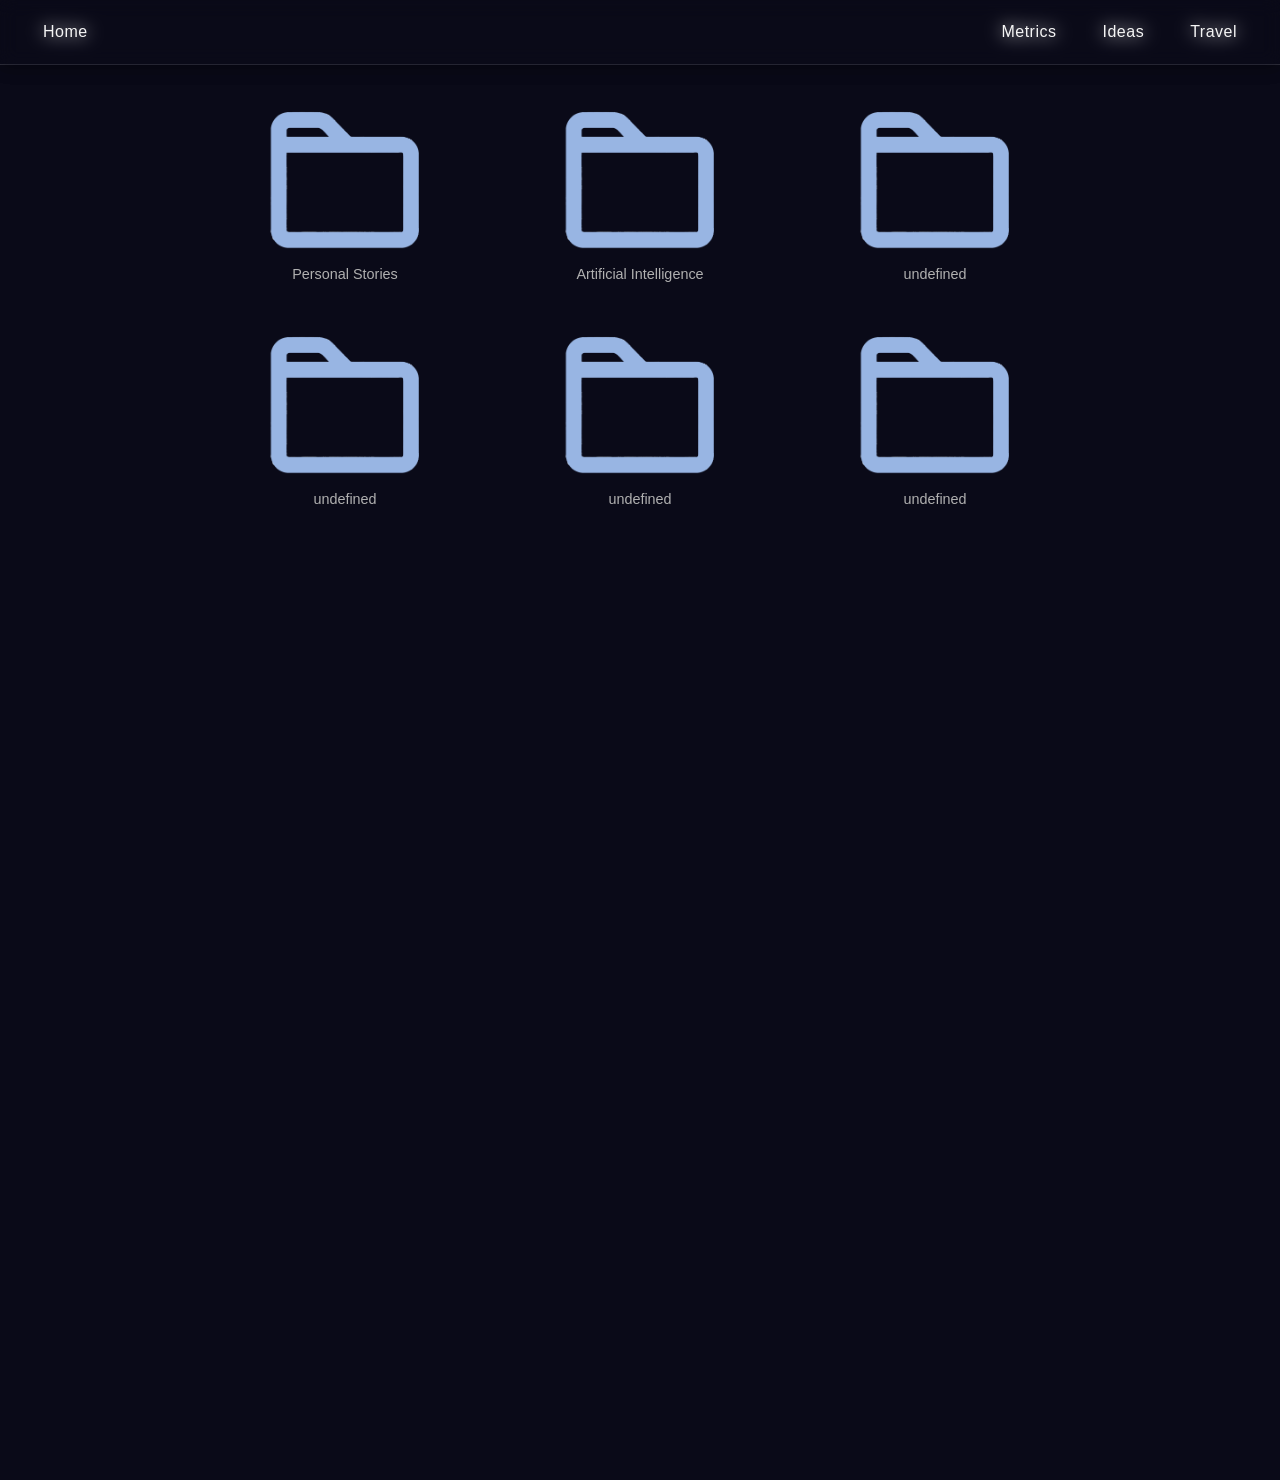
==== ideas.html @ 2c2f1045 "Add ideas.html, index.html, metrics.html, script.js, style.css, travel.html, images folder, and blog" ====
<!DOCTYPE html>
<html lang="en">
<head>
    <meta charset="UTF-8">
    <meta name="viewport" content="width=device-width, initial-scale=1.0">
    <title>noahcamaj.com</title>
    <link rel="stylesheet" href="style.css">
</head>
<body class="page-background"> 
    
    <header>
        <!-- ... header nav ... -->
        <nav>
            <div class="nav-left">
                <a href="index.html" class="nav-button">Home</a> 
            </div>
            <div class="nav-right">
                <a href="metrics.html" class="nav-button">Metrics</a> 
                <a href="ideas.html" class="nav-button">Ideas</a> 
                <a href="travel.html" class="nav-button">Travel</a> 
            </div>
        </nav>
    </header>

    <main class="ideas-main-content">
        <!-- ... category-grid ... -->
        <div class="category-grid">
            <div class="category-item" data-category="personal" data-category-name="Personal Stories">
                <img src="images/folder-icon.svg" alt="Folder Icon" class="folder-icon">
                <div class="title-container">
                    <span class="corner-line tl-h"></span><span class="corner-line tl-v"></span>
                    <span class="corner-line tr-h"></span><span class="corner-line tr-v"></span>
                    <p>Personal Stories</p>
                    <span class="corner-line bl-h"></span><span class="corner-line bl-v"></span>
                    <span class="corner-line br-h"></span><span class="corner-line br-v"></span>
                </div>
            </div>
            <div class="category-item" data-category="ai" data-category-name="Artificial Intelligence">
                <img src="images/folder-icon.svg" alt="Folder Icon" class="folder-icon">
                <div class="title-container">
                    <span class="corner-line tl-h"></span><span class="corner-line tl-v"></span>
                    <span class="corner-line tr-h"></span><span class="corner-line tr-v"></span>
                    <p>Artificial Intelligence</p>
                    <span class="corner-line bl-h"></span><span class="corner-line bl-v"></span>
                    <span class="corner-line br-h"></span><span class="corner-line br-v"></span>
                </div>
            </div>
            <div class="category-item category-undefined" data-category="cat3" data-category-name="undefined">
                <img src="images/folder-icon.svg" alt="Folder Icon" class="folder-icon">
                <div class="title-container">
                    <span class="corner-line tl-h"></span><span class="corner-line tl-v"></span>
                    <span class="corner-line tr-h"></span><span class="corner-line tr-v"></span>
                    <p>undefined</p>
                    <span class="corner-line bl-h"></span><span class="corner-line bl-v"></span>
                    <span class="corner-line br-h"></span><span class="corner-line br-v"></span>
                </div>
            </div>
            <div class="category-item category-undefined" data-category="cat4" data-category-name="undefined">
                <img src="images/folder-icon.svg" alt="Folder Icon" class="folder-icon">
                <div class="title-container">
                    <span class="corner-line tl-h"></span><span class="corner-line tl-v"></span>
                    <span class="corner-line tr-h"></span><span class="corner-line tr-v"></span>
                    <p>undefined</p>
                    <span class="corner-line bl-h"></span><span class="corner-line bl-v"></span>
                    <span class="corner-line br-h"></span><span class="corner-line br-v"></span>
                </div>
            </div>
            <div class="category-item category-undefined" data-category="cat5" data-category-name="undefined">
                <img src="images/folder-icon.svg" alt="Folder Icon" class="folder-icon">
                <div class="title-container">
                    <span class="corner-line tl-h"></span><span class="corner-line tl-v"></span>
                    <span class="corner-line tr-h"></span><span class="corner-line tr-v"></span>
                    <p>undefined</p>
                    <span class="corner-line bl-h"></span><span class="corner-line bl-v"></span>
                    <span class="corner-line br-h"></span><span class="corner-line br-v"></span>
                </div>
            </div>
            <div class="category-item category-undefined" data-category="cat6" data-category-name="undefined">
                <img src="images/folder-icon.svg" alt="Folder Icon" class="folder-icon">
                <div class="title-container">
                    <span class="corner-line tl-h"></span><span class="corner-line tl-v"></span>
                    <span class="corner-line tr-h"></span><span class="corner-line tr-v"></span>
                    <p>undefined</p>
                    <span class="corner-line bl-h"></span><span class="corner-line bl-v"></span>
                    <span class="corner-line br-h"></span><span class="corner-line br-v"></span>
                </div>
            </div>
        </div>
    </main>

    <!DOCTYPE html>
<html lang="en">
<!-- ... head and header ... -->
<head>
    <meta charset="UTF-8">
    <meta name="viewport" content="width=device-width, initial-scale=1.0">
    <title>noahcamaj.com</title>
    <link rel="stylesheet" href="style.css">
</head>
<body class="page-background"> 
    <header>
        <nav>
            <div class="nav-left"><a href="index.html" class="nav-button">Home</a></div>
            <div class="nav-right"><a href="metrics.html" class="nav-button">Metrics</a> <a href="ideas.html" class="nav-button">Ideas</a> <a href="travel.html" class="nav-button">Travel</a></div>
        </nav>
    </header>

    <main class="ideas-main-content">
        <!-- ... category-grid HTML unchanged ... -->
        <div class="category-grid">
            <div class="category-item" data-category="personal" data-category-name="Personal Stories"><img src="images/folder-icon.svg" alt="Folder Icon" class="folder-icon"><div class="title-container"><span class="corner-line tl-h"></span><span class="corner-line tl-v"></span><span class="corner-line tr-h"></span><span class="corner-line tr-v"></span><p>Personal Stories</p><span class="corner-line bl-h"></span><span class="corner-line bl-v"></span><span class="corner-line br-h"></span><span class="corner-line br-v"></span></div></div>
            <div class="category-item" data-category="ai" data-category-name="Artificial Intelligence"><img src="images/folder-icon.svg" alt="Folder Icon" class="folder-icon"><div class="title-container"><span class="corner-line tl-h"></span><span class="corner-line tl-v"></span><span class="corner-line tr-h"></span><span class="corner-line tr-v"></span><p>Artificial Intelligence</p><span class="corner-line bl-h"></span><span class="corner-line bl-v"></span><span class="corner-line br-h"></span><span class="corner-line br-v"></span></div></div>
            <div class="category-item category-undefined" data-category="cat3" data-category-name="undefined"><img src="images/folder-icon.svg" alt="Folder Icon" class="folder-icon"><div class="title-container"><span class="corner-line tl-h"></span><span class="corner-line tl-v"></span><span class="corner-line tr-h"></span><span class="corner-line tr-v"></span><p>undefined</p><span class="corner-line bl-h"></span><span class="corner-line bl-v"></span><span class="corner-line br-h"></span><span class="corner-line br-v"></span></div></div>
            <div class="category-item category-undefined" data-category="cat4" data-category-name="undefined"><img src="images/folder-icon.svg" alt="Folder Icon" class="folder-icon"><div class="title-container"><span class="corner-line tl-h"></span><span class="corner-line tl-v"></span><span class="corner-line tr-h"></span><span class="corner-line tr-v"></span><p>undefined</p><span class="corner-line bl-h"></span><span class="corner-line bl-v"></span><span class="corner-line br-h"></span><span class="corner-line br-v"></span></div></div>
            <div class="category-item category-undefined" data-category="cat5" data-category-name="undefined"><img src="images/folder-icon.svg" alt="Folder Icon" class="folder-icon"><div class="title-container"><span class="corner-line tl-h"></span><span class="corner-line tl-v"></span><span class="corner-line tr-h"></span><span class="corner-line tr-v"></span><p>undefined</p><span class="corner-line bl-h"></span><span class="corner-line bl-v"></span><span class="corner-line br-h"></span><span class="corner-line br-v"></span></div></div>
            <div class="category-item category-undefined" data-category="cat6" data-category-name="undefined"><img src="images/folder-icon.svg" alt="Folder Icon" class="folder-icon"><div class="title-container"><span class="corner-line tl-h"></span><span class="corner-line tl-v"></span><span class="corner-line tr-h"></span><span class="corner-line tr-v"></span><p>undefined</p><span class="corner-line bl-h"></span><span class="corner-line bl-v"></span><span class="corner-line br-h"></span><span class="corner-line br-v"></span></div></div>
        </div>
    </main>

    <div class="modal-overlay" id="categoryModal">
        <div class="modal-content">
            <div class="modal-header">
                <div class="modal-title-bar">
                    Ideas <span class="path-separator">→</span> <span class="category-name-in-title" id="modalCategoryName">Category</span>
                </div>
                <button class="modal-close-button" id="modalCloseButton">×</button>
            </div>
            <div class="modal-column-headers">
                <div class="col-icon"> <!-- Icon column header --> </div>
                <div class="col-name">Name</div>
                <span class="col-separator">|</span>
                <div class="col-date">Date</div>
                <span class="col-separator">|</span>
                <div class="col-revised">Revised</div>
            </div>
            <div class="modal-body">
                <ul class="modal-article-list" id="modalArticleList">
                    <!-- Article links will be populated by JavaScript -->
                </ul>
            </div>
        </div>
    </div>

    <script>
        document.addEventListener('DOMContentLoaded', () => {
            // ... (modal and category item selections as before) ...
            const categoryGrid = document.querySelector('.category-grid');
            const categoryItems = Array.from(categoryGrid.querySelectorAll('.category-item')); 
            const folderIcons = Array.from(document.querySelectorAll('.category-item .folder-icon'));
            
            const modalOverlay = document.getElementById('categoryModal');
            const modalContent = modalOverlay.querySelector('.modal-content');
            const modalCloseButton = document.getElementById('modalCloseButton');
            const modalBreadcrumbCategoryName = document.getElementById('modalCategoryName');
            const modalArticleList = document.getElementById('modalArticleList');

            const articlesByCategory = { /* ... Same article data ... */
                personal: [ { title: "Belgrade Bar Story", date: "July 18, 2024", url: "blog/belgrade-bar-story.html", revised: null }, { title: "Greece Hotel Story", date: "February 8, 2025", url: "blog/greece-hotel-story.html", revised: "May 05, 2025" } ],
                ai: [ { title: "The Future of LLMs", date: "May 15, 2025", url: "blog/future-of-llms.html", revised: null }, { title: "Understanding Vector Databases", date: "May 01, 2025", url: "blog/vector-databases.html", revised: null }, { title: "AI Ethics in Development", date: "Apr 20, 2025", url: "blog/ai-ethics.html", revised: "May 10, 2025" } ],
                cat3: [ { title: "Topic 3 Article 1", date: "Jan 01, 2025", url: "#", revised: null } ], cat4: [], 
                cat5: [ { title: "Topic 5 Article 1", date: "Feb 01, 2025", url: "#", revised: null } ], cat6: [ { title: "Topic 6 Article 1", date: "Mar 01, 2025", url: "#", revised: null } ]
            };

            // --- Image Loading Logic (unchanged) ---
            let imagesLoadedCount = 0;
            const totalImages = folderIcons.length;
            function imageLoadedOrError() { imagesLoadedCount++; if (imagesLoadedCount >= totalImages) { animateCategoryItems(); } }
            if (totalImages === 0) { animateCategoryItems(); } else { folderIcons.forEach(iconImg => { if (iconImg.complete && iconImg.naturalHeight !== 0 && iconImg.naturalWidth !== 0) { imageLoadedOrError(); } else { iconImg.addEventListener('load', imageLoadedOrError); iconImg.addEventListener('error', () => { console.warn("Error loading image:", iconImg.src); imageLoadedOrError(); }); } }); }
            function animateCategoryItems() { categoryItems.forEach((item, index) => { setTimeout(() => { item.classList.add('visible'); }, index * 180 + 100); }); }
            // --- End Image Loading Logic ---

            categoryItems.forEach(item => {
                item.addEventListener('click', () => { 
                    const category = item.dataset.category; 
                    const categoryName = item.querySelector('p').textContent || "Category"; 
                    const articles = articlesByCategory[category] || [];

                    modalBreadcrumbCategoryName.textContent = categoryName; 
                    modalArticleList.innerHTML = ''; 

                    if (articles.length === 0) { /* ... no articles message ... */
                        const li = document.createElement('li'); li.style.textAlign = 'center'; li.style.padding = '20px 0'; li.textContent = 'No articles in this category yet.'; modalArticleList.appendChild(li); setTimeout(() => li.classList.add('show-item'), 50);
                    } else {
                        articles.forEach((article, index) => {
                            const li = document.createElement('li'); 
                            const revisedDate = article.revised ? article.revised : 'X'; 
                            // REMOVED the extra <span class="list-col-separator">|</span>
                            li.innerHTML = `
                                <div class="article-icon-container">
                                    <img src="images/folder-icon.svg" alt="Article" class="article-icon">
                                </div>
                                <div class="article-info">
                                    <a href="${article.url}" class="article-title">${article.title}</a>
                                </div>
                                <p class="article-date">${article.date}</p>
                                <p class="article-revised">${revisedDate}</p> 
                            `; 
                            modalArticleList.appendChild(li); 
                            setTimeout(() => {
                                li.classList.add('show-item');
                            }, index * 250 + 150); 
                        });
                    }
                    // ... (rest of modal open animation logic - unchanged) ...
                    const iconRect = item.querySelector('.folder-icon').getBoundingClientRect(); const iconCenterX = iconRect.left + iconRect.width / 2; const iconCenterY = iconRect.top + iconRect.height / 2;
                    modalContent.style.transformOrigin = `${iconCenterX}px ${iconCenterY}px`; modalContent.style.transform = 'scale(0.05)'; modalContent.style.opacity = '0';
                    modalOverlay.style.opacity = '0'; modalOverlay.classList.add('visible');
                    requestAnimationFrame(() => { modalOverlay.style.opacity = '1'; requestAnimationFrame(() => { modalContent.style.transform = 'scale(1)'; modalContent.style.opacity = '1'; }); });
                });
            });

            function closeModal() { /* ... closeModal unchanged ... */
                const modalRect = modalContent.getBoundingClientRect(); modalContent.style.transformOrigin = `${modalRect.width / 2}px ${modalRect.height / 2}px`;
                modalContent.style.transform = 'scale(0.5)'; modalContent.style.opacity = '0'; modalOverlay.style.opacity = '0';
                setTimeout(() => { modalOverlay.classList.remove('visible'); modalContent.style.transform = 'scale(0.5)'; modalContent.style.opacity = '0'; }, 300); 
            }

            modalCloseButton.addEventListener('click', closeModal);
            modalOverlay.addEventListener('click', (event) => { if (event.target === modalOverlay) { closeModal(); } });
            document.addEventListener('keydown', (event) => { if (event.key === 'Escape' && modalOverlay.classList.contains('visible')) { closeModal(); } });
        });
    </script>

</body>
</html>
---- style.css ----
body, html {
    margin: 0;
    padding: 0;
    height: 100%;
    font-family: 'Segoe UI', Tahoma, Geneva, Verdana, sans-serif;
    background-color: #0a0a18; 
    color: #F5F5F5;
    /* overflow: hidden; /* REMOVE this global rule to allow scrolling on pages like blog posts */
}

body.no-scroll { /* Add this class to body on pages where you want to PREVENT scrolling (index, travel) */
    overflow: hidden;
    /* height: 100vh; /* Optional, use if needed for specific full-viewport no-scroll layouts */
}

/* Generic main rule - applies to <main> on all pages unless a more specific rule overrides it */
main {
    padding-top: 85px; /* Default padding to clear the fixed header. Adjust if your header's height changes. */
    box-sizing: border-box; 
}

.background-animation { 
    position: fixed;
    top: 0;
    left: 0;
    width: 100%;
    height: 100%;
    z-index: 1; 
    overflow: hidden; 
    pointer-events: none; 
    background-color: transparent; 
}

.background-animation canvas {
    display: block !important;
    position: absolute !important;
    top: 0 !important;
    left: 0 !important;
    width: 100% !important;
    height: 100% !important;
}

header {
    position: fixed;
    top: 0;
    left: 0;
    width: 100%;
    background-color: rgba(18, 18, 18, 0.00); 
    backdrop-filter: blur(8.5px);
    -webkit-backdrop-filter: blur(8.5px);
    padding: 15px 20px; 
    box-shadow: 0 4px 15px rgba(0, 0, 0, 0.2);
    z-index: 10; 
    box-sizing: border-box;
    border-bottom: 1px solid rgba(255, 255, 255, 0.08);
}

nav {
    display: flex;
    justify-content: space-between;
    align-items: center;
    width: 100%;
    max-width: 1600px;
    margin: 0 auto;
}

.nav-left { display: flex; margin-right: auto; }
.nav-right { display: flex; margin-left: auto; }
.nav-left .nav-button, .nav-right .nav-button {
    color: #F5F5F5; text-decoration: none; padding: 8px 15px; margin: 0 8px;
    border-radius: 5px; transition: all 0.3s ease; white-space: nowrap;
    letter-spacing: 0.5px; font-weight: 500; position: relative; overflow: hidden; z-index: 1;
}
.nav-left .nav-button::before, .nav-right .nav-button::before {
    content: ''; position: absolute; top: 0; left: 0; width: 100%; height: 100%;
    background-color: rgba(255, 255, 255, 0.1); transform: translateY(100%);
    transition: transform 0.3s ease; z-index: -1; border-radius: 5px;
}
.nav-left .nav-button:hover, .nav-right .nav-button:hover {
    color: #ffffff; transform: translateY(-2px); box-shadow: 0 4px 12px rgba(0,0,0,0.3);
}
.nav-left .nav-button:hover::before, .nav-right .nav-button:hover::before { transform: translateY(0); }

/* Main content for index page - specific padding if needed */
main:not(.travel-main):not(.ideas-main-content):not(.metrics-main-content):not(.blog-post-content) { 
    position: relative; 
    /* padding-top: 80px; /* Will inherit 85px from generic 'main' unless explicitly different */
    padding-bottom: 80px;
    min-height: calc(100vh - 160px); 
    z-index: 5; 
}

footer { 
    position: fixed; bottom: 0; left: 0; width: 100%; padding: 20px 0;
    background-color: rgba(18, 18, 18, 0.00);
    backdrop-filter: blur(8.5px); 
    -webkit-backdrop-filter: blur(8.5px);
    display: flex; justify-content: center; align-items: center;
    z-index: 10; 
    box-sizing: border-box;
    border-top: 1px solid rgba(255, 255, 255, 0.08);
    box-shadow: 0 -4px 15px rgba(0, 0, 0, 0.2);
}

.search-container input[type="text"] { 
    width: 400px; padding: 12px 20px; border: 1px solid rgba(255,255,255,0.1);
    border-radius: 25px; background-color: rgba(18,18,18,0.5); color: #F5F5F5;
    font-size: 16px; outline: none; transition: all 0.3s ease; max-width: 90vw;
    box-shadow: 0 2px 10px rgba(0,0,0,0.15); backdrop-filter: blur(5px);
    -webkit-backdrop-filter: blur(5px);
}
.search-container input[type="text"]::placeholder { color: rgba(255,255,255,0.6); }
.search-container input[type="text"]:focus {
    border-color: rgba(255,255,255,0.3); box-shadow: 0 0 15px rgba(255,255,255,0.1);
    background-color: rgba(26,26,26,0.7); transform: translateY(-2px);
}

@media (max-width: 768px) { 
    nav { padding: 0 5px; }
    .nav-right { justify-content: flex-end; }
    .nav-left .nav-button, .nav-right .nav-button { padding: 6px 10px; margin: 0 3px; }
    .search-container input[type="text"] { width: 80vw; }
}

/* === Travel Page Specific Styles === */
body.travel-page-background { /* Still useful for specificity if needed */ } 
main.travel-main {
    position: relative; height: 100vh; width: 100vw; padding: 0; /* Overrides generic main padding */ 
    box-sizing: border-box; display: flex; align-items: center; justify-content: center; z-index: 2; 
}
.map-outer-container { 
    width: calc(100% - 80px); height: calc(100vh - 60px - 80px); padding: 15px; 
    border: 2px solid rgba(150,150,180,0.5); border-radius: 25px; background-color: #0a0a18;
    box-shadow: 0 0 15px rgba(0,0,0,0.3); box-sizing: border-box; display: flex; 
    margin-top: 60px; position: relative; z-index: 3; 
}
.map-legend { 
    flex: 0 0 180px; padding-right: 15px; box-sizing: border-box; color: #F5F5F5;
    display: flex; flex-direction: column; justify-content: flex-start; padding-top: 10px; 
    position: relative; z-index: 4; 
}
.legend-item { display: flex; align-items: center; margin-bottom: 8px; }
.legend-color-box { width: 20px; height: 20px; margin-right: 10px; border: 1px solid #555; }
#map { flex-grow: 1; height: 100%; width: 100%; background-color: #121f3a; border-radius: 15px; overflow: hidden; position: relative; z-index: 3; }


/* === Ideas Page & Metrics Page Specific Styles for main container === */
main.ideas-main-content, 
main.metrics-main-content { 
    display: flex;
    flex-direction: column;
    align-items: center; 
    padding-top: 100px; /* Specific padding, overrides generic 'main' */
    padding-bottom: 60px; 
    min-height: calc(100vh - 160px); 
    box-sizing: border-box;
    width: 100%; 
}
main.metrics-main-content h1, 
main.metrics-main-content p { color: #F5F5F5; }


.category-grid { /* ... styles for .category-grid ... */
    display: grid; grid-template-columns: repeat(3, minmax(180px, 1fr)); gap: 35px; 
    max-width: 850px; width: 90%; margin: 0 auto; 
}
.category-item { /* ... styles for .category-item ... */
    display: flex; flex-direction: column; align-items: center; text-align: center;
    text-decoration: none; color: #F5F5F5; padding: 5px; background-color: transparent; 
    border-radius: 0; border: none; transition: transform 0.2s ease; cursor: pointer; 
    position: relative; opacity: 0; transform: translateY(20px); 
    transition: opacity 0.5s ease-out 0.1s, transform 0.5s ease-out 0.1s;
}
.category-item.visible { opacity: 1; transform: translateY(0); }
.folder-icon { width: 150px; height: 150px; margin-bottom: 8px; object-fit: contain; transition: transform 0.3s ease; }
.category-item .title-container { position: relative; padding: 3px 10px; display: inline-block; }
.category-item p { margin: 0; font-size: 0.9em; font-weight: 500; color: #b0b0b0; transition: color 0.3s ease, opacity 0.3s ease 0.05s; opacity: 1; position: relative; z-index: 1;}
.category-item.visible p { opacity: 1; }
.title-container .corner-line { position: absolute; background-color: #ADD8E6; opacity: 0; transition: opacity 0.2s ease, width 0.2s ease, height 0.2s ease; z-index: 0; }
.title-container .tl-h, .title-container .tr-h, .title-container .bl-h, .title-container .br-h { height: 2px; width: 0; }
.title-container .tl-v, .title-container .tr-v, .title-container .bl-v, .title-container .br-v { width: 2px; height: 0; }
.title-container .tl-h { top: 0; left: -2px; transform-origin: left; } 
.title-container .tl-v { top: 0; left: -2px; transform-origin: top; }  
.title-container .tr-h { top: 0; right: -2px; transform-origin: right; }
.title-container .tr-v { top: 0; right: -2px; transform-origin: top; } 
.title-container .bl-h { bottom: 0; left: -2px; transform-origin: left; }
.title-container .bl-v { bottom: 0; left: -2px; transform-origin: bottom; }
.title-container .br-h { bottom: 0; right: -2px; transform-origin: right; }
.title-container .br-v { bottom: 0; right: -2px; transform-origin: bottom; }
.category-item:hover .folder-icon { transform: scale(1.03); }
.category-item:hover p { color: #ADD8E6; }
.category-item:hover .corner-line { opacity: 1; }
.category-item:hover .tl-h, .category-item:hover .tr-h, .category-item:hover .bl-h, .category-item:hover .br-h { width: 15px; } 
.category-item:hover .tl-v, .category-item:hover .tr-v, .category-item:hover .bl-v, .category-item:hover .br-v { height: 10px; } 

/* === Modal Styles === */
.modal-overlay { /* ... */
    position: fixed; top: 0; left: 0; width: 100%; height: 100%;
    background-color: rgba(0, 0, 0, 0.0); backdrop-filter: blur(4px); -webkit-backdrop-filter: blur(4px);
    display: flex; align-items: center; justify-content: center; z-index: 1000; 
    opacity: 0; visibility: hidden; transition: opacity 0.3s ease, visibility 0s linear 0.3s;
}
.modal-overlay.visible { opacity: 1; visibility: visible; transition: opacity 0.3s ease, visibility 0s linear 0s; }
.modal-content { /* ... */
    background-color: #141622; padding: 0; border-radius: 0px; 
    box-shadow: 0 10px 40px rgba(0,0,0,0.5); 
    width: 90%; max-width: 950px; 
    height: 80vh; max-height: 700px; 
    display: flex; flex-direction: column;
    position: relative; transform: scale(0.5); opacity: 0;
    transition: transform 0.35s cubic-bezier(0.18,0.89,0.32,1.20), opacity 0.25s ease-out; 
    transform-origin: center center; 
}
.modal-overlay.visible .modal-content { transform: scale(1); opacity: 1; }
.modal-header { /* ... */
    display: flex; justify-content: space-between; align-items: center;
    padding: 12px 20px; background-color: #1c1e2c; border-bottom: 1px solid #2a2d3c; 
}
.modal-title-bar { /* ... */
    font-size: 0.9em; color: #b0b0cc; font-weight: 400; 
}
.modal-title-bar .path-separator { margin: 0 8px; color: #707090; }
.modal-title-bar .category-name-in-title { color: #E0E0FF; font-weight: 400; }
.modal-close-button { /* ... */
    background: none; border: none; font-size: 1.8em; 
    color: #AAAAAA; cursor: pointer; padding: 0 5px; line-height: 1;
    transition: color 0.2s ease;
}
.modal-close-button:hover { color: #FFFFFF; }

.modal-column-headers {
    display: grid;
    /* Icon | Name (flex) | Sep1 | Date | Sep2 | Revised */
    grid-template-columns: 40px 1fr auto 120px auto 120px; /* Increased date/revised column width */
    align-items: center;
    padding: 10px 20px;
    background-color: #181a28; 
    border-bottom: 1px solid #2a2d3c;
    font-size: 0.85em; 
    color: #9090b0;    
    font-weight: 500;  
}
.modal-column-headers > div { 
    text-align: left;
    padding-right: 10px; /* Add some padding to all header cells */
}
.modal-column-headers .col-icon { padding-right: 0; } /* No right padding for icon header */
.modal-column-headers .col-separator { 
    color: #404060; 
    text-align: center; 
    padding: 0 5px; /* Padding for separator itself */
}
.modal-column-headers .col-date,
.modal-column-headers .col-revised {
    padding-left: 10px; /* Space after the separator */
}


.modal-body { overflow-y: auto; padding: 0; }
.modal-article-list { list-style: none; padding: 0; margin: 0; }

.modal-article-list li {
    display: grid; 
    grid-template-columns: 40px 1fr auto 120px auto 120px; /* Match header columns */
    align-items: center; 
    padding: 12px 20px; 
    border-bottom: 1px solid rgba(255,255,255,0.05); 
    opacity: 0; 
    transform: translateY(20px); 
    transition: opacity 0.4s ease-out, transform 0.4s ease-out;
}
.modal-article-list li:last-child { border-bottom: none; }
.modal-article-list li.show-item { opacity: 1; transform: translateY(0); }

.modal-article-list .article-icon-container { 
    display: flex; 
    align-items: center;
}
.modal-article-list .article-icon {
    width: 20px; height: 20px; 
    object-fit: contain;
    filter: invert(70%) sepia(10%) saturate(100%) hue-rotate(180deg) brightness(100%) contrast(90%); 
}

.modal-article-list .article-info { 
    text-align: left; 
    min-width: 0; 
    padding-right: 10px; 
} 
.modal-article-list .list-col-separator { /* Class for separator spans in list items, if used */
    color: #404060;
    text-align: center;
    padding: 0 5px; /* Ensure it has padding if it contains content like '|' */
}
.modal-article-list .article-title { 
    font-size: 1.05em; color: #C8C8E0; 
    text-decoration: none; 
    display: inline; 
    margin-bottom: 2px; 
    transition: color .2s ease;
    white-space: normal; 
}
.modal-article-list .article-title:hover { color: #E8E8FF; }

.modal-article-list .article-date,
.modal-article-list .article-revised { 
    font-size: 0.8em; 
    color: #8888A0; 
    margin: 0; 
    text-align: left !important; 
    box-sizing: border-box;
    padding-left: 10px; /* Add padding to align with header text after separator */
}

/* === Blog Post Specific Styles === */
main.blog-post-content { padding-top: 100px; padding-bottom: 60px; padding-left: 20px; padding-right: 20px; max-width: 800px; margin: 0 auto; color: #E0E0E0; min-height: auto; }
.blog-post-content article {}
.blog-post-content .blog-title { font-size: 2.6em; color: #F5F5F5; margin-top: 0; margin-bottom: 8px; line-height: 1.2; text-align: center; font-weight: bold;  }
.blog-post-content .blog-meta { font-size: 0.85em; color: #AAAAAA; margin-top: 0; margin-bottom: 30px; text-align: center; padding-bottom: 15px; border-bottom: 1px solid rgba(255, 255, 255, 0.1); }
.blog-post-content .blog-meta time {}
.blog-post-content .post-body {}
.blog-post-content .post-body p { font-size: 1.1em; line-height: 1.7; margin-bottom: 1.5em; color: #C0C0C0; opacity: 1; }
.typing-cursor { display: inline-block; background-color: #F5F5F5; width: 2px; height: 1.1em; animation: blink 1s step-end infinite; vertical-align: baseline; margin-left: 1px; }
@keyframes blink { from, to { background-color: transparent; } 50% { background-color: #F5F5F5; } }
.blog-post-content .post-body figure { margin: 30px 0; text-align: center; }
.blog-post-content .post-body figure img { max-width: 100%; height: auto; border-radius: 8px; box-shadow: 0 4px 15px rgba(0,0,0,0.2); }
.blog-post-content .post-body figcaption { font-size: 0.9em; color: #9999AA; margin-top: 10px; font-style: italic; }
.blog-post-content blockquote { border-left: 3px solid #FFC04D; padding-left: 20px; margin: 20px 0; font-style: italic; color: #A0A0B0; }
---- style.css ----
body, html {
    margin: 0;
    padding: 0;
    height: 100%;
    font-family: 'Segoe UI', Tahoma, Geneva, Verdana, sans-serif;
    background-color: #0a0a18; 
    color: #F5F5F5;
    /* overflow: hidden; /* REMOVE this global rule to allow scrolling on pages like blog posts */
}

body.no-scroll { /* Add this class to body on pages where you want to PREVENT scrolling (index, travel) */
    overflow: hidden;
    /* height: 100vh; /* Optional, use if needed for specific full-viewport no-scroll layouts */
}

/* Generic main rule - applies to <main> on all pages unless a more specific rule overrides it */
main {
    padding-top: 85px; /* Default padding to clear the fixed header. Adjust if your header's height changes. */
    box-sizing: border-box; 
}

.background-animation { 
    position: fixed;
    top: 0;
    left: 0;
    width: 100%;
    height: 100%;
    z-index: 1; 
    overflow: hidden; 
    pointer-events: none; 
    background-color: transparent; 
}

.background-animation canvas {
    display: block !important;
    position: absolute !important;
    top: 0 !important;
    left: 0 !important;
    width: 100% !important;
    height: 100% !important;
}

header {
    position: fixed;
    top: 0;
    left: 0;
    width: 100%;
    background-color: rgba(18, 18, 18, 0.00); 
    backdrop-filter: blur(8.5px);
    -webkit-backdrop-filter: blur(8.5px);
    padding: 15px 20px; 
    box-shadow: 0 4px 15px rgba(0, 0, 0, 0.2);
    z-index: 10; 
    box-sizing: border-box;
    border-bottom: 1px solid rgba(255, 255, 255, 0.08);
}

nav {
    display: flex;
    justify-content: space-between;
    align-items: center;
    width: 100%;
    max-width: 1600px;
    margin: 0 auto;
}

.nav-left { display: flex; margin-right: auto; }
.nav-right { display: flex; margin-left: auto; }
.nav-left .nav-button, .nav-right .nav-button {
    color: #F5F5F5; text-decoration: none; padding: 8px 15px; margin: 0 8px;
    border-radius: 5px; transition: all 0.3s ease; white-space: nowrap;
    letter-spacing: 0.5px; font-weight: 500; position: relative; overflow: hidden; z-index: 1;
}
.nav-left .nav-button::before, .nav-right .nav-button::before {
    content: ''; position: absolute; top: 0; left: 0; width: 100%; height: 100%;
    background-color: rgba(255, 255, 255, 0.1); transform: translateY(100%);
    transition: transform 0.3s ease; z-index: -1; border-radius: 5px;
}
.nav-left .nav-button:hover, .nav-right .nav-button:hover {
    color: #ffffff; transform: translateY(-2px); box-shadow: 0 4px 12px rgba(0,0,0,0.3);
}
.nav-left .nav-button:hover::before, .nav-right .nav-button:hover::before { transform: translateY(0); }

/* Main content for index page - specific padding if needed */
main:not(.travel-main):not(.ideas-main-content):not(.metrics-main-content):not(.blog-post-content) { 
    position: relative; 
    /* padding-top: 80px; /* Will inherit 85px from generic 'main' unless explicitly different */
    padding-bottom: 80px;
    min-height: calc(100vh - 160px); 
    z-index: 5; 
}

footer { 
    position: fixed; bottom: 0; left: 0; width: 100%; padding: 20px 0;
    background-color: rgba(18, 18, 18, 0.00);
    backdrop-filter: blur(8.5px); 
    -webkit-backdrop-filter: blur(8.5px);
    display: flex; justify-content: center; align-items: center;
    z-index: 10; 
    box-sizing: border-box;
    border-top: 1px solid rgba(255, 255, 255, 0.08);
    box-shadow: 0 -4px 15px rgba(0, 0, 0, 0.2);
}

.search-container input[type="text"] { 
    width: 400px; padding: 12px 20px; border: 1px solid rgba(255,255,255,0.1);
    border-radius: 25px; background-color: rgba(18,18,18,0.5); color: #F5F5F5;
    font-size: 16px; outline: none; transition: all 0.3s ease; max-width: 90vw;
    box-shadow: 0 2px 10px rgba(0,0,0,0.15); backdrop-filter: blur(5px);
    -webkit-backdrop-filter: blur(5px);
}
.search-container input[type="text"]::placeholder { color: rgba(255,255,255,0.6); }
.search-container input[type="text"]:focus {
    border-color: rgba(255,255,255,0.3); box-shadow: 0 0 15px rgba(255,255,255,0.1);
    background-color: rgba(26,26,26,0.7); transform: translateY(-2px);
}

@media (max-width: 768px) { 
    nav { padding: 0 5px; }
    .nav-right { justify-content: flex-end; }
    .nav-left .nav-button, .nav-right .nav-button { padding: 6px 10px; margin: 0 3px; }
    .search-container input[type="text"] { width: 80vw; }
}

/* === Travel Page Specific Styles === */
body.travel-page-background { /* Still useful for specificity if needed */ } 
main.travel-main {
    position: relative; height: 100vh; width: 100vw; padding: 0; /* Overrides generic main padding */ 
    box-sizing: border-box; display: flex; align-items: center; justify-content: center; z-index: 2; 
}
.map-outer-container { 
    width: calc(100% - 80px); height: calc(100vh - 60px - 80px); padding: 15px; 
    border: 2px solid rgba(150,150,180,0.5); border-radius: 25px; background-color: #0a0a18;
    box-shadow: 0 0 15px rgba(0,0,0,0.3); box-sizing: border-box; display: flex; 
    margin-top: 60px; position: relative; z-index: 3; 
}
.map-legend { 
    flex: 0 0 180px; padding-right: 15px; box-sizing: border-box; color: #F5F5F5;
    display: flex; flex-direction: column; justify-content: flex-start; padding-top: 10px; 
    position: relative; z-index: 4; 
}
.legend-item { display: flex; align-items: center; margin-bottom: 8px; }
.legend-color-box { width: 20px; height: 20px; margin-right: 10px; border: 1px solid #555; }
#map { flex-grow: 1; height: 100%; width: 100%; background-color: #121f3a; border-radius: 15px; overflow: hidden; position: relative; z-index: 3; }


/* === Ideas Page & Metrics Page Specific Styles for main container === */
main.ideas-main-content, 
main.metrics-main-content { 
    display: flex;
    flex-direction: column;
    align-items: center; 
    padding-top: 100px; /* Specific padding, overrides generic 'main' */
    padding-bottom: 60px; 
    min-height: calc(100vh - 160px); 
    box-sizing: border-box;
    width: 100%; 
}
main.metrics-main-content h1, 
main.metrics-main-content p { color: #F5F5F5; }


.category-grid { /* ... styles for .category-grid ... */
    display: grid; grid-template-columns: repeat(3, minmax(180px, 1fr)); gap: 35px; 
    max-width: 850px; width: 90%; margin: 0 auto; 
}
.category-item { /* ... styles for .category-item ... */
    display: flex; flex-direction: column; align-items: center; text-align: center;
    text-decoration: none; color: #F5F5F5; padding: 5px; background-color: transparent; 
    border-radius: 0; border: none; transition: transform 0.2s ease; cursor: pointer; 
    position: relative; opacity: 0; transform: translateY(20px); 
    transition: opacity 0.5s ease-out 0.1s, transform 0.5s ease-out 0.1s;
}
.category-item.visible { opacity: 1; transform: translateY(0); }
.folder-icon { width: 150px; height: 150px; margin-bottom: 8px; object-fit: contain; transition: transform 0.3s ease; }
.category-item .title-container { position: relative; padding: 3px 10px; display: inline-block; }
.category-item p { margin: 0; font-size: 0.9em; font-weight: 500; color: #b0b0b0; transition: color 0.3s ease, opacity 0.3s ease 0.05s; opacity: 1; position: relative; z-index: 1;}
.category-item.visible p { opacity: 1; }
.title-container .corner-line { position: absolute; background-color: #ADD8E6; opacity: 0; transition: opacity 0.2s ease, width 0.2s ease, height 0.2s ease; z-index: 0; }
.title-container .tl-h, .title-container .tr-h, .title-container .bl-h, .title-container .br-h { height: 2px; width: 0; }
.title-container .tl-v, .title-container .tr-v, .title-container .bl-v, .title-container .br-v { width: 2px; height: 0; }
.title-container .tl-h { top: 0; left: -2px; transform-origin: left; } 
.title-container .tl-v { top: 0; left: -2px; transform-origin: top; }  
.title-container .tr-h { top: 0; right: -2px; transform-origin: right; }
.title-container .tr-v { top: 0; right: -2px; transform-origin: top; } 
.title-container .bl-h { bottom: 0; left: -2px; transform-origin: left; }
.title-container .bl-v { bottom: 0; left: -2px; transform-origin: bottom; }
.title-container .br-h { bottom: 0; right: -2px; transform-origin: right; }
.title-container .br-v { bottom: 0; right: -2px; transform-origin: bottom; }
.category-item:hover .folder-icon { transform: scale(1.03); }
.category-item:hover p { color: #ADD8E6; }
.category-item:hover .corner-line { opacity: 1; }
.category-item:hover .tl-h, .category-item:hover .tr-h, .category-item:hover .bl-h, .category-item:hover .br-h { width: 15px; } 
.category-item:hover .tl-v, .category-item:hover .tr-v, .category-item:hover .bl-v, .category-item:hover .br-v { height: 10px; } 

/* === Modal Styles === */
.modal-overlay { /* ... */
    position: fixed; top: 0; left: 0; width: 100%; height: 100%;
    background-color: rgba(0, 0, 0, 0.0); backdrop-filter: blur(4px); -webkit-backdrop-filter: blur(4px);
    display: flex; align-items: center; justify-content: center; z-index: 1000; 
    opacity: 0; visibility: hidden; transition: opacity 0.3s ease, visibility 0s linear 0.3s;
}
.modal-overlay.visible { opacity: 1; visibility: visible; transition: opacity 0.3s ease, visibility 0s linear 0s; }
.modal-content { /* ... */
    background-color: #141622; padding: 0; border-radius: 0px; 
    box-shadow: 0 10px 40px rgba(0,0,0,0.5); 
    width: 90%; max-width: 950px; 
    height: 80vh; max-height: 700px; 
    display: flex; flex-direction: column;
    position: relative; transform: scale(0.5); opacity: 0;
    transition: transform 0.35s cubic-bezier(0.18,0.89,0.32,1.20), opacity 0.25s ease-out; 
    transform-origin: center center; 
}
.modal-overlay.visible .modal-content { transform: scale(1); opacity: 1; }
.modal-header { /* ... */
    display: flex; justify-content: space-between; align-items: center;
    padding: 12px 20px; background-color: #1c1e2c; border-bottom: 1px solid #2a2d3c; 
}
.modal-title-bar { /* ... */
    font-size: 0.9em; color: #b0b0cc; font-weight: 400; 
}
.modal-title-bar .path-separator { margin: 0 8px; color: #707090; }
.modal-title-bar .category-name-in-title { color: #E0E0FF; font-weight: 400; }
.modal-close-button { /* ... */
    background: none; border: none; font-size: 1.8em; 
    color: #AAAAAA; cursor: pointer; padding: 0 5px; line-height: 1;
    transition: color 0.2s ease;
}
.modal-close-button:hover { color: #FFFFFF; }

.modal-column-headers {
    display: grid;
    /* Icon | Name (flex) | Sep1 | Date | Sep2 | Revised */
    grid-template-columns: 40px 1fr auto 120px auto 120px; /* Increased date/revised column width */
    align-items: center;
    padding: 10px 20px;
    background-color: #181a28; 
    border-bottom: 1px solid #2a2d3c;
    font-size: 0.85em; 
    color: #9090b0;    
    font-weight: 500;  
}
.modal-column-headers > div { 
    text-align: left;
    padding-right: 10px; /* Add some padding to all header cells */
}
.modal-column-headers .col-icon { padding-right: 0; } /* No right padding for icon header */
.modal-column-headers .col-separator { 
    color: #404060; 
    text-align: center; 
    padding: 0 5px; /* Padding for separator itself */
}
.modal-column-headers .col-date,
.modal-column-headers .col-revised {
    padding-left: 10px; /* Space after the separator */
}


.modal-body { overflow-y: auto; padding: 0; }
.modal-article-list { list-style: none; padding: 0; margin: 0; }

.modal-article-list li {
    display: grid; 
    grid-template-columns: 40px 1fr auto 120px auto 120px; /* Match header columns */
    align-items: center; 
    padding: 12px 20px; 
    border-bottom: 1px solid rgba(255,255,255,0.05); 
    opacity: 0; 
    transform: translateY(20px); 
    transition: opacity 0.4s ease-out, transform 0.4s ease-out;
}
.modal-article-list li:last-child { border-bottom: none; }
.modal-article-list li.show-item { opacity: 1; transform: translateY(0); }

.modal-article-list .article-icon-container { 
    display: flex; 
    align-items: center;
}
.modal-article-list .article-icon {
    width: 20px; height: 20px; 
    object-fit: contain;
    filter: invert(70%) sepia(10%) saturate(100%) hue-rotate(180deg) brightness(100%) contrast(90%); 
}

.modal-article-list .article-info { 
    text-align: left; 
    min-width: 0; 
    padding-right: 10px; 
} 
.modal-article-list .list-col-separator { /* Class for separator spans in list items, if used */
    color: #404060;
    text-align: center;
    padding: 0 5px; /* Ensure it has padding if it contains content like '|' */
}
.modal-article-list .article-title { 
    font-size: 1.05em; color: #C8C8E0; 
    text-decoration: none; 
    display: inline; 
    margin-bottom: 2px; 
    transition: color .2s ease;
    white-space: normal; 
}
.modal-article-list .article-title:hover { color: #E8E8FF; }

.modal-article-list .article-date,
.modal-article-list .article-revised { 
    font-size: 0.8em; 
    color: #8888A0; 
    margin: 0; 
    text-align: left !important; 
    box-sizing: border-box;
    padding-left: 10px; /* Add padding to align with header text after separator */
}

/* === Blog Post Specific Styles === */
main.blog-post-content { padding-top: 100px; padding-bottom: 60px; padding-left: 20px; padding-right: 20px; max-width: 800px; margin: 0 auto; color: #E0E0E0; min-height: auto; }
.blog-post-content article {}
.blog-post-content .blog-title { font-size: 2.6em; color: #F5F5F5; margin-top: 0; margin-bottom: 8px; line-height: 1.2; text-align: center; font-weight: bold;  }
.blog-post-content .blog-meta { font-size: 0.85em; color: #AAAAAA; margin-top: 0; margin-bottom: 30px; text-align: center; padding-bottom: 15px; border-bottom: 1px solid rgba(255, 255, 255, 0.1); }
.blog-post-content .blog-meta time {}
.blog-post-content .post-body {}
.blog-post-content .post-body p { font-size: 1.1em; line-height: 1.7; margin-bottom: 1.5em; color: #C0C0C0; opacity: 1; }
.typing-cursor { display: inline-block; background-color: #F5F5F5; width: 2px; height: 1.1em; animation: blink 1s step-end infinite; vertical-align: baseline; margin-left: 1px; }
@keyframes blink { from, to { background-color: transparent; } 50% { background-color: #F5F5F5; } }
.blog-post-content .post-body figure { margin: 30px 0; text-align: center; }
.blog-post-content .post-body figure img { max-width: 100%; height: auto; border-radius: 8px; box-shadow: 0 4px 15px rgba(0,0,0,0.2); }
.blog-post-content .post-body figcaption { font-size: 0.9em; color: #9999AA; margin-top: 10px; font-style: italic; }
.blog-post-content blockquote { border-left: 3px solid #FFC04D; padding-left: 20px; margin: 20px 0; font-style: italic; color: #A0A0B0; }
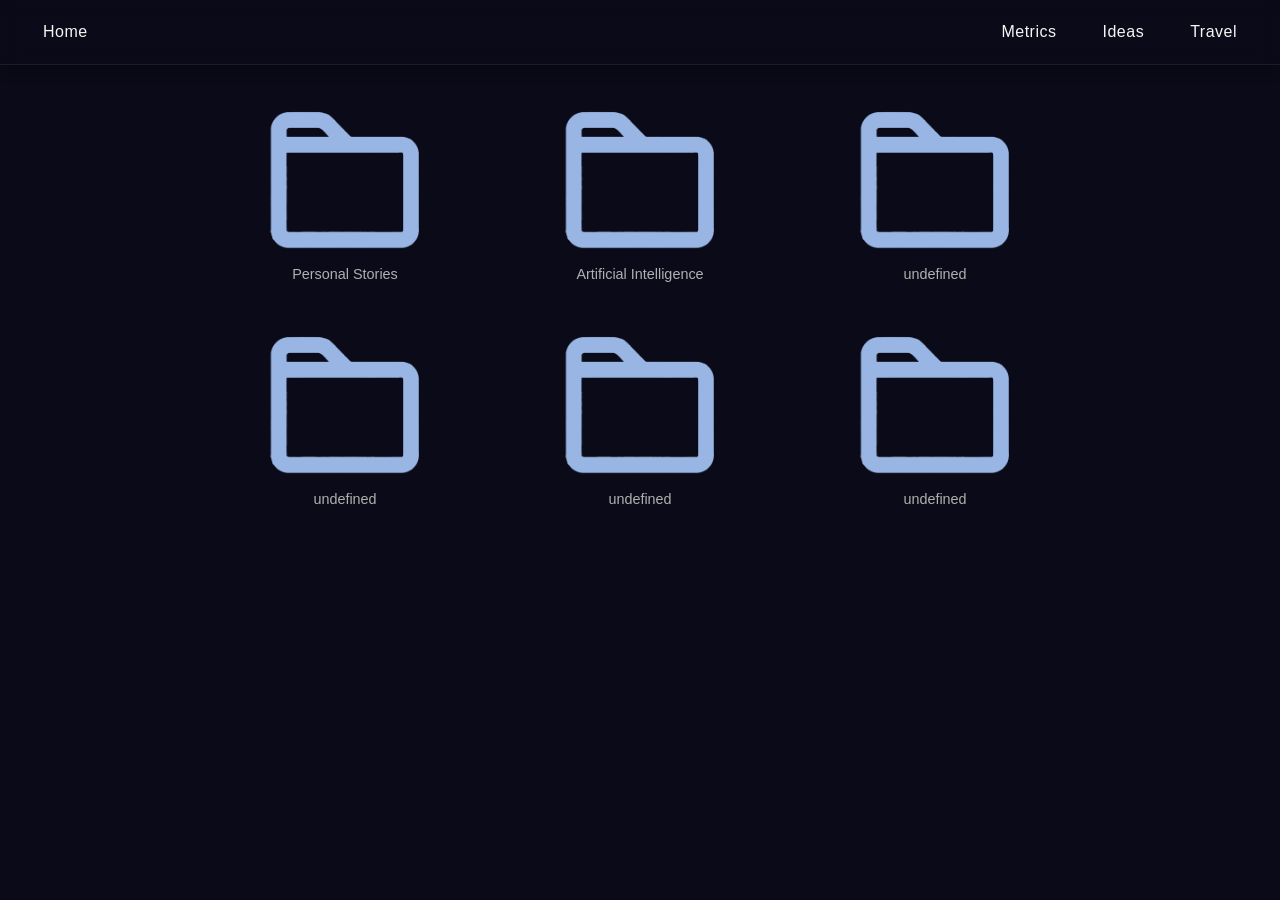
==== commit c27a6000: "Add ideas.html, index.html, metrics.html, script.js, style.css, travel.html, images folder, and blog" ====
--- a/ideas.html
+++ b/ideas.html
@@ -88,36 +88,8 @@
         </div>
     </main>
 
-    <!DOCTYPE html>
-<html lang="en">
-<!-- ... head and header ... -->
-<head>
-    <meta charset="UTF-8">
-    <meta name="viewport" content="width=device-width, initial-scale=1.0">
-    <title>noahcamaj.com</title>
-    <link rel="stylesheet" href="style.css">
-</head>
-<body class="page-background"> 
-    <header>
-        <nav>
-            <div class="nav-left"><a href="index.html" class="nav-button">Home</a></div>
-            <div class="nav-right"><a href="metrics.html" class="nav-button">Metrics</a> <a href="ideas.html" class="nav-button">Ideas</a> <a href="travel.html" class="nav-button">Travel</a></div>
-        </nav>
-    </header>
-
-    <main class="ideas-main-content">
-        <!-- ... category-grid HTML unchanged ... -->
-        <div class="category-grid">
-            <div class="category-item" data-category="personal" data-category-name="Personal Stories"><img src="images/folder-icon.svg" alt="Folder Icon" class="folder-icon"><div class="title-container"><span class="corner-line tl-h"></span><span class="corner-line tl-v"></span><span class="corner-line tr-h"></span><span class="corner-line tr-v"></span><p>Personal Stories</p><span class="corner-line bl-h"></span><span class="corner-line bl-v"></span><span class="corner-line br-h"></span><span class="corner-line br-v"></span></div></div>
-            <div class="category-item" data-category="ai" data-category-name="Artificial Intelligence"><img src="images/folder-icon.svg" alt="Folder Icon" class="folder-icon"><div class="title-container"><span class="corner-line tl-h"></span><span class="corner-line tl-v"></span><span class="corner-line tr-h"></span><span class="corner-line tr-v"></span><p>Artificial Intelligence</p><span class="corner-line bl-h"></span><span class="corner-line bl-v"></span><span class="corner-line br-h"></span><span class="corner-line br-v"></span></div></div>
-            <div class="category-item category-undefined" data-category="cat3" data-category-name="undefined"><img src="images/folder-icon.svg" alt="Folder Icon" class="folder-icon"><div class="title-container"><span class="corner-line tl-h"></span><span class="corner-line tl-v"></span><span class="corner-line tr-h"></span><span class="corner-line tr-v"></span><p>undefined</p><span class="corner-line bl-h"></span><span class="corner-line bl-v"></span><span class="corner-line br-h"></span><span class="corner-line br-v"></span></div></div>
-            <div class="category-item category-undefined" data-category="cat4" data-category-name="undefined"><img src="images/folder-icon.svg" alt="Folder Icon" class="folder-icon"><div class="title-container"><span class="corner-line tl-h"></span><span class="corner-line tl-v"></span><span class="corner-line tr-h"></span><span class="corner-line tr-v"></span><p>undefined</p><span class="corner-line bl-h"></span><span class="corner-line bl-v"></span><span class="corner-line br-h"></span><span class="corner-line br-v"></span></div></div>
-            <div class="category-item category-undefined" data-category="cat5" data-category-name="undefined"><img src="images/folder-icon.svg" alt="Folder Icon" class="folder-icon"><div class="title-container"><span class="corner-line tl-h"></span><span class="corner-line tl-v"></span><span class="corner-line tr-h"></span><span class="corner-line tr-v"></span><p>undefined</p><span class="corner-line bl-h"></span><span class="corner-line bl-v"></span><span class="corner-line br-h"></span><span class="corner-line br-v"></span></div></div>
-            <div class="category-item category-undefined" data-category="cat6" data-category-name="undefined"><img src="images/folder-icon.svg" alt="Folder Icon" class="folder-icon"><div class="title-container"><span class="corner-line tl-h"></span><span class="corner-line tl-v"></span><span class="corner-line tr-h"></span><span class="corner-line tr-v"></span><p>undefined</p><span class="corner-line bl-h"></span><span class="corner-line bl-v"></span><span class="corner-line br-h"></span><span class="corner-line br-v"></span></div></div>
-        </div>
-    </main>
-
     <div class="modal-overlay" id="categoryModal">
+        <!-- ... Modal HTML structure ... -->
         <div class="modal-content">
             <div class="modal-header">
                 <div class="modal-title-bar">
@@ -145,7 +117,7 @@
         document.addEventListener('DOMContentLoaded', () => {
             // ... (modal and category item selections as before) ...
             const categoryGrid = document.querySelector('.category-grid');
-            const categoryItems = Array.from(categoryGrid.querySelectorAll('.category-item')); 
+            const categoryItems = Array.from(document.querySelectorAll('.category-item')); 
             const folderIcons = Array.from(document.querySelectorAll('.category-item .folder-icon'));
             
             const modalOverlay = document.getElementById('categoryModal');
@@ -154,54 +126,60 @@
             const modalBreadcrumbCategoryName = document.getElementById('modalCategoryName');
             const modalArticleList = document.getElementById('modalArticleList');
 
-            const articlesByCategory = { /* ... Same article data ... */
-                personal: [ { title: "Belgrade Bar Story", date: "July 18, 2024", url: "blog/belgrade-bar-story.html", revised: null }, { title: "Greece Hotel Story", date: "February 8, 2025", url: "blog/greece-hotel-story.html", revised: "May 05, 2025" } ],
-                ai: [ { title: "The Future of LLMs", date: "May 15, 2025", url: "blog/future-of-llms.html", revised: null }, { title: "Understanding Vector Databases", date: "May 01, 2025", url: "blog/vector-databases.html", revised: null }, { title: "AI Ethics in Development", date: "Apr 20, 2025", url: "blog/ai-ethics.html", revised: "May 10, 2025" } ],
-                cat3: [ { title: "Topic 3 Article 1", date: "Jan 01, 2025", url: "#", revised: null } ], cat4: [], 
-                cat5: [ { title: "Topic 5 Article 1", date: "Feb 01, 2025", url: "#", revised: null } ], cat6: [ { title: "Topic 6 Article 1", date: "Mar 01, 2025", url: "#", revised: null } ]
+            const articlesByCategory = {
+                personal: [
+                    { title: "Belgrade Bar Story", date: "July 18, 2024", url: "blog/belgrade-bar-story.html", revised: null },
+                    { title: "Greece Hotel Story", date: "February 8, 2025", url: "blog/greece-hotel-story.html", revised: "May 05, 2025" }
+                ],
+                ai: [
+                    { title: "The Future of LLMs", date: "May 15, 2025", url: "blog/future-of-llms.html", revised: null },
+                    { title: "Understanding Vector Databases", date: "May 01, 2025", url: "blog/vector-databases.html", revised: null },
+                    { title: "AI Ethics in Development", date: "Apr 20, 2025", url: "blog/ai-ethics.html", revised: "May 10, 2025" }
+                ],
+                cat3: [ { title: "Topic 3 Article 1", date: "Jan 01, 2025", url: "#", revised: null } ],
+                cat4: [], 
+                cat5: [ { title: "Topic 5 Article 1", date: "Feb 01, 2025", url: "#", revised: null } ],
+                cat6: [ { title: "Topic 6 Article 1", date: "Mar 01, 2025", url: "#", revised: null } ]
             };
 
-            // --- Image Loading Logic (unchanged) ---
+            // --- Image Loading Logic for category items ---
             let imagesLoadedCount = 0;
             const totalImages = folderIcons.length;
-            function imageLoadedOrError() { imagesLoadedCount++; if (imagesLoadedCount >= totalImages) { animateCategoryItems(); } }
-            if (totalImages === 0) { animateCategoryItems(); } else { folderIcons.forEach(iconImg => { if (iconImg.complete && iconImg.naturalHeight !== 0 && iconImg.naturalWidth !== 0) { imageLoadedOrError(); } else { iconImg.addEventListener('load', imageLoadedOrError); iconImg.addEventListener('error', () => { console.warn("Error loading image:", iconImg.src); imageLoadedOrError(); }); } }); }
-            function animateCategoryItems() { categoryItems.forEach((item, index) => { setTimeout(() => { item.classList.add('visible'); }, index * 180 + 100); }); }
+
+            function imageLoadedOrError() {
+                imagesLoadedCount++;
+                if (imagesLoadedCount >= totalImages) {
+                    animateCategoryItems();
+                }
+            }
+            if (totalImages === 0) { animateCategoryItems(); } 
+            else {
+                folderIcons.forEach(iconImg => {
+                    if (iconImg.complete && iconImg.naturalHeight !== 0 && iconImg.naturalWidth !== 0) { imageLoadedOrError(); } 
+                    else {
+                        iconImg.addEventListener('load', imageLoadedOrError);
+                        iconImg.addEventListener('error', () => { console.warn("Error loading image:", iconImg.src); imageLoadedOrError(); });
+                    }
+                });
+            }
+            function animateCategoryItems() { /* ... unchanged ... */
+                categoryItems.forEach((item, index) => { setTimeout(() => { item.classList.add('visible'); }, index * 180 + 100); });
+            }
             // --- End Image Loading Logic ---
 
-            categoryItems.forEach(item => {
+            categoryItems.forEach(item => { /* ... item click listener unchanged ... */
                 item.addEventListener('click', () => { 
-                    const category = item.dataset.category; 
-                    const categoryName = item.querySelector('p').textContent || "Category"; 
+                    const category = item.dataset.category; const categoryName = item.querySelector('p').textContent || "Category"; 
                     const articles = articlesByCategory[category] || [];
-
-                    modalBreadcrumbCategoryName.textContent = categoryName; 
-                    modalArticleList.innerHTML = ''; 
-
-                    if (articles.length === 0) { /* ... no articles message ... */
-                        const li = document.createElement('li'); li.style.textAlign = 'center'; li.style.padding = '20px 0'; li.textContent = 'No articles in this category yet.'; modalArticleList.appendChild(li); setTimeout(() => li.classList.add('show-item'), 50);
+                    modalBreadcrumbCategoryName.textContent = categoryName; modalArticleList.innerHTML = ''; 
+                    if (articles.length === 0) { const li = document.createElement('li'); li.style.textAlign = 'center'; li.style.padding = '20px 0'; li.textContent = 'No articles in this category yet.'; modalArticleList.appendChild(li); setTimeout(() => li.classList.add('show-item'), 50);
                     } else {
                         articles.forEach((article, index) => {
-                            const li = document.createElement('li'); 
-                            const revisedDate = article.revised ? article.revised : 'X'; 
-                            // REMOVED the extra <span class="list-col-separator">|</span>
-                            li.innerHTML = `
-                                <div class="article-icon-container">
-                                    <img src="images/folder-icon.svg" alt="Article" class="article-icon">
-                                </div>
-                                <div class="article-info">
-                                    <a href="${article.url}" class="article-title">${article.title}</a>
-                                </div>
-                                <p class="article-date">${article.date}</p>
-                                <p class="article-revised">${revisedDate}</p> 
-                            `; 
-                            modalArticleList.appendChild(li); 
-                            setTimeout(() => {
-                                li.classList.add('show-item');
-                            }, index * 250 + 150); 
+                            const li = document.createElement('li'); const revisedDate = article.revised ? article.revised : 'X'; 
+                            li.innerHTML = `<img src="images/folder-icon.svg" alt="Article" class="article-icon"><div class="article-info"><a href="${article.url}" class="article-title">${article.title}</a></div><p class="article-date">${article.date}</p><p class="article-revised">${revisedDate}</p>`; 
+                            modalArticleList.appendChild(li); setTimeout(() => { li.classList.add('show-item'); }, index * 250 + 150); 
                         });
                     }
-                    // ... (rest of modal open animation logic - unchanged) ...
                     const iconRect = item.querySelector('.folder-icon').getBoundingClientRect(); const iconCenterX = iconRect.left + iconRect.width / 2; const iconCenterY = iconRect.top + iconRect.height / 2;
                     modalContent.style.transformOrigin = `${iconCenterX}px ${iconCenterY}px`; modalContent.style.transform = 'scale(0.05)'; modalContent.style.opacity = '0';
                     modalOverlay.style.opacity = '0'; modalOverlay.classList.add('visible');
--- a/style.css
+++ b/style.css
@@ -229,10 +229,7 @@
 .modal-close-button:hover { color: #FFFFFF; }
 
 .modal-column-headers {
-    display: grid;
-    /* Icon | Name (flex) | Sep1 | Date | Sep2 | Revised */
-    grid-template-columns: 40px 1fr auto 120px auto 120px; /* Increased date/revised column width */
-    align-items: center;
+    display: flex;
     padding: 10px 20px;
     background-color: #181a28; 
     border-bottom: 1px solid #2a2d3c;
@@ -240,28 +237,18 @@
     color: #9090b0;    
     font-weight: 500;  
 }
-.modal-column-headers > div { 
-    text-align: left;
-    padding-right: 10px; /* Add some padding to all header cells */
-}
-.modal-column-headers .col-icon { padding-right: 0; } /* No right padding for icon header */
-.modal-column-headers .col-separator { 
-    color: #404060; 
-    text-align: center; 
-    padding: 0 5px; /* Padding for separator itself */
-}
-.modal-column-headers .col-date,
-.modal-column-headers .col-revised {
-    padding-left: 10px; /* Space after the separator */
-}
+.modal-column-headers .col-icon { flex: 0 0 40px; text-align: left; } 
+.modal-column-headers .col-name { flex-grow: 1; padding-right: 10px; text-align: left; }
+.modal-column-headers .col-separator { color: #404060; padding: 0 5px; }
+.modal-column-headers .col-date { flex: 0 0 100px; text-align: left; padding-right: 10px;} 
+.modal-column-headers .col-revised { flex: 0 0 100px; text-align: left; } 
 
 
 .modal-body { overflow-y: auto; padding: 0; }
 .modal-article-list { list-style: none; padding: 0; margin: 0; }
 
 .modal-article-list li {
-    display: grid; 
-    grid-template-columns: 40px 1fr auto 120px auto 120px; /* Match header columns */
+    display: flex; 
     align-items: center; 
     padding: 12px 20px; 
     border-bottom: 1px solid rgba(255,255,255,0.05); 
@@ -272,33 +259,28 @@
 .modal-article-list li:last-child { border-bottom: none; }
 .modal-article-list li.show-item { opacity: 1; transform: translateY(0); }
 
-.modal-article-list .article-icon-container { 
-    display: flex; 
-    align-items: center;
-}
 .modal-article-list .article-icon {
-    width: 20px; height: 20px; 
+    width: 20px; height: 20px; margin-right: 12px; 
     object-fit: contain;
     filter: invert(70%) sepia(10%) saturate(100%) hue-rotate(180deg) brightness(100%) contrast(90%); 
 }
 
 .modal-article-list .article-info { 
+    flex-grow: 1; 
     text-align: left; 
-    min-width: 0; 
-    padding-right: 10px; 
+    min-width: 0; /* Allow shrinking */
+    margin-right: 10px; /* Add some space before the date columns */
 } 
-.modal-article-list .list-col-separator { /* Class for separator spans in list items, if used */
-    color: #404060;
-    text-align: center;
-    padding: 0 5px; /* Ensure it has padding if it contains content like '|' */
-}
 .modal-article-list .article-title { 
     font-size: 1.05em; color: #C8C8E0; 
     text-decoration: none; 
-    display: inline; 
+    /* display: block; /* CHANGED: Let it be inline or inline-block so it doesn't fill width */
+    display: inline; /* Make link only around the text itself */
     margin-bottom: 2px; 
-    transition: color .2s ease;
-    white-space: normal; 
+    transition: color 0.2s ease;
+    white-space: normal; /* Allow title to wrap if necessary */
+    /* overflow: hidden; removed */
+    /* text-overflow: ellipsis; removed */
 }
 .modal-article-list .article-title:hover { color: #E8E8FF; }
 
@@ -308,8 +290,10 @@
     color: #8888A0; 
     margin: 0; 
     text-align: left !important; 
+    flex-basis: 100px; 
+    flex-shrink: 0; 
+    padding-left: 0; 
     box-sizing: border-box;
-    padding-left: 10px; /* Add padding to align with header text after separator */
 }
 
 /* === Blog Post Specific Styles === */
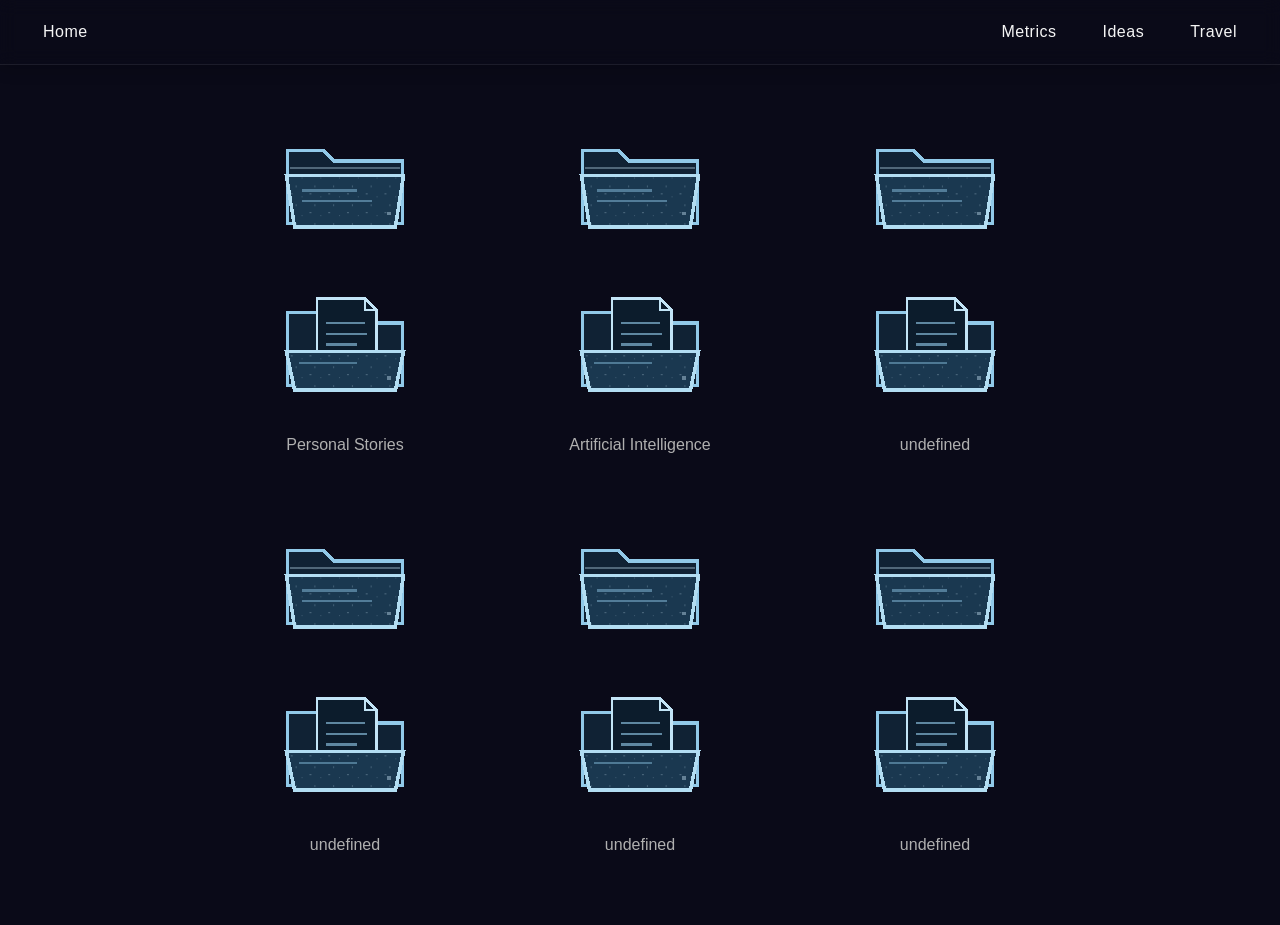
==== commit 5606f37f: "Show closed and open folder states on ideas cards" ====
--- a/ideas.html
+++ b/ideas.html
@@ -9,7 +9,7 @@
 <body class="page-background"> 
     
     <header>
-        <!-- ... header nav ... -->
+        <!-- ... header nav unchanged ... -->
         <nav>
             <div class="nav-left">
                 <a href="index.html" class="nav-button">Home</a> 
@@ -23,73 +23,18 @@
     </header>
 
     <main class="ideas-main-content">
-        <!-- ... category-grid ... -->
+        <!-- ... category-grid HTML unchanged ... -->
         <div class="category-grid">
-            <div class="category-item" data-category="personal" data-category-name="Personal Stories">
-                <img src="images/folder-icon.svg" alt="Folder Icon" class="folder-icon">
-                <div class="title-container">
-                    <span class="corner-line tl-h"></span><span class="corner-line tl-v"></span>
-                    <span class="corner-line tr-h"></span><span class="corner-line tr-v"></span>
-                    <p>Personal Stories</p>
-                    <span class="corner-line bl-h"></span><span class="corner-line bl-v"></span>
-                    <span class="corner-line br-h"></span><span class="corner-line br-v"></span>
-                </div>
-            </div>
-            <div class="category-item" data-category="ai" data-category-name="Artificial Intelligence">
-                <img src="images/folder-icon.svg" alt="Folder Icon" class="folder-icon">
-                <div class="title-container">
-                    <span class="corner-line tl-h"></span><span class="corner-line tl-v"></span>
-                    <span class="corner-line tr-h"></span><span class="corner-line tr-v"></span>
-                    <p>Artificial Intelligence</p>
-                    <span class="corner-line bl-h"></span><span class="corner-line bl-v"></span>
-                    <span class="corner-line br-h"></span><span class="corner-line br-v"></span>
-                </div>
-            </div>
-            <div class="category-item category-undefined" data-category="cat3" data-category-name="undefined">
-                <img src="images/folder-icon.svg" alt="Folder Icon" class="folder-icon">
-                <div class="title-container">
-                    <span class="corner-line tl-h"></span><span class="corner-line tl-v"></span>
-                    <span class="corner-line tr-h"></span><span class="corner-line tr-v"></span>
-                    <p>undefined</p>
-                    <span class="corner-line bl-h"></span><span class="corner-line bl-v"></span>
-                    <span class="corner-line br-h"></span><span class="corner-line br-v"></span>
-                </div>
-            </div>
-            <div class="category-item category-undefined" data-category="cat4" data-category-name="undefined">
-                <img src="images/folder-icon.svg" alt="Folder Icon" class="folder-icon">
-                <div class="title-container">
-                    <span class="corner-line tl-h"></span><span class="corner-line tl-v"></span>
-                    <span class="corner-line tr-h"></span><span class="corner-line tr-v"></span>
-                    <p>undefined</p>
-                    <span class="corner-line bl-h"></span><span class="corner-line bl-v"></span>
-                    <span class="corner-line br-h"></span><span class="corner-line br-v"></span>
-                </div>
-            </div>
-            <div class="category-item category-undefined" data-category="cat5" data-category-name="undefined">
-                <img src="images/folder-icon.svg" alt="Folder Icon" class="folder-icon">
-                <div class="title-container">
-                    <span class="corner-line tl-h"></span><span class="corner-line tl-v"></span>
-                    <span class="corner-line tr-h"></span><span class="corner-line tr-v"></span>
-                    <p>undefined</p>
-                    <span class="corner-line bl-h"></span><span class="corner-line bl-v"></span>
-                    <span class="corner-line br-h"></span><span class="corner-line br-v"></span>
-                </div>
-            </div>
-            <div class="category-item category-undefined" data-category="cat6" data-category-name="undefined">
-                <img src="images/folder-icon.svg" alt="Folder Icon" class="folder-icon">
-                <div class="title-container">
-                    <span class="corner-line tl-h"></span><span class="corner-line tl-v"></span>
-                    <span class="corner-line tr-h"></span><span class="corner-line tr-v"></span>
-                    <p>undefined</p>
-                    <span class="corner-line bl-h"></span><span class="corner-line bl-v"></span>
-                    <span class="corner-line br-h"></span><span class="corner-line br-v"></span>
-                </div>
-            </div>
+            <div class="category-item" data-category="personal" data-category-name="Personal Stories"><span class="folder-art" aria-hidden="true"><img src="images/folder-icon.svg" alt="" class="folder-icon folder-icon-closed"><img src="images/folder-icon-open.svg" alt="" class="folder-icon folder-icon-open"></span><div class="title-container"><span class="corner-line tl-h"></span><span class="corner-line tl-v"></span><span class="corner-line tr-h"></span><span class="corner-line tr-v"></span><p>Personal Stories</p><span class="corner-line bl-h"></span><span class="corner-line bl-v"></span><span class="corner-line br-h"></span><span class="corner-line br-v"></span></div></div>
+            <div class="category-item" data-category="ai" data-category-name="Artificial Intelligence"><span class="folder-art" aria-hidden="true"><img src="images/folder-icon.svg" alt="" class="folder-icon folder-icon-closed"><img src="images/folder-icon-open.svg" alt="" class="folder-icon folder-icon-open"></span><div class="title-container"><span class="corner-line tl-h"></span><span class="corner-line tl-v"></span><span class="corner-line tr-h"></span><span class="corner-line tr-v"></span><p>Artificial Intelligence</p><span class="corner-line bl-h"></span><span class="corner-line bl-v"></span><span class="corner-line br-h"></span><span class="corner-line br-v"></span></div></div>
+            <div class="category-item category-undefined" data-category="cat3" data-category-name="undefined"><span class="folder-art" aria-hidden="true"><img src="images/folder-icon.svg" alt="" class="folder-icon folder-icon-closed"><img src="images/folder-icon-open.svg" alt="" class="folder-icon folder-icon-open"></span><div class="title-container"><span class="corner-line tl-h"></span><span class="corner-line tl-v"></span><span class="corner-line tr-h"></span><span class="corner-line tr-v"></span><p>undefined</p><span class="corner-line bl-h"></span><span class="corner-line bl-v"></span><span class="corner-line br-h"></span><span class="corner-line br-v"></span></div></div>
+            <div class="category-item category-undefined" data-category="cat4" data-category-name="undefined"><span class="folder-art" aria-hidden="true"><img src="images/folder-icon.svg" alt="" class="folder-icon folder-icon-closed"><img src="images/folder-icon-open.svg" alt="" class="folder-icon folder-icon-open"></span><div class="title-container"><span class="corner-line tl-h"></span><span class="corner-line tl-v"></span><span class="corner-line tr-h"></span><span class="corner-line tr-v"></span><p>undefined</p><span class="corner-line bl-h"></span><span class="corner-line bl-v"></span><span class="corner-line br-h"></span><span class="corner-line br-v"></span></div></div>
+            <div class="category-item category-undefined" data-category="cat5" data-category-name="undefined"><span class="folder-art" aria-hidden="true"><img src="images/folder-icon.svg" alt="" class="folder-icon folder-icon-closed"><img src="images/folder-icon-open.svg" alt="" class="folder-icon folder-icon-open"></span><div class="title-container"><span class="corner-line tl-h"></span><span class="corner-line tl-v"></span><span class="corner-line tr-h"></span><span class="corner-line tr-v"></span><p>undefined</p><span class="corner-line bl-h"></span><span class="corner-line bl-v"></span><span class="corner-line br-h"></span><span class="corner-line br-v"></span></div></div>
+            <div class="category-item category-undefined" data-category="cat6" data-category-name="undefined"><span class="folder-art" aria-hidden="true"><img src="images/folder-icon.svg" alt="" class="folder-icon folder-icon-closed"><img src="images/folder-icon-open.svg" alt="" class="folder-icon folder-icon-open"></span><div class="title-container"><span class="corner-line tl-h"></span><span class="corner-line tl-v"></span><span class="corner-line tr-h"></span><span class="corner-line tr-v"></span><p>undefined</p><span class="corner-line bl-h"></span><span class="corner-line bl-v"></span><span class="corner-line br-h"></span><span class="corner-line br-v"></span></div></div>
         </div>
     </main>
 
     <div class="modal-overlay" id="categoryModal">
-        <!-- ... Modal HTML structure ... -->
         <div class="modal-content">
             <div class="modal-header">
                 <div class="modal-title-bar">
@@ -100,9 +45,8 @@
             <div class="modal-column-headers">
                 <div class="col-icon"> <!-- Icon column header --> </div>
                 <div class="col-name">Name</div>
-                <span class="col-separator">|</span>
+                <!-- Separators removed from HTML here -->
                 <div class="col-date">Date</div>
-                <span class="col-separator">|</span>
                 <div class="col-revised">Revised</div>
             </div>
             <div class="modal-body">
@@ -117,69 +61,61 @@
         document.addEventListener('DOMContentLoaded', () => {
             // ... (modal and category item selections as before) ...
             const categoryGrid = document.querySelector('.category-grid');
-            const categoryItems = Array.from(document.querySelectorAll('.category-item')); 
+            const categoryItems = Array.from(categoryGrid.querySelectorAll('.category-item')); 
             const folderIcons = Array.from(document.querySelectorAll('.category-item .folder-icon'));
-            
             const modalOverlay = document.getElementById('categoryModal');
             const modalContent = modalOverlay.querySelector('.modal-content');
             const modalCloseButton = document.getElementById('modalCloseButton');
             const modalBreadcrumbCategoryName = document.getElementById('modalCategoryName');
             const modalArticleList = document.getElementById('modalArticleList');
 
-            const articlesByCategory = {
-                personal: [
-                    { title: "Belgrade Bar Story", date: "July 18, 2024", url: "blog/belgrade-bar-story.html", revised: null },
-                    { title: "Greece Hotel Story", date: "February 8, 2025", url: "blog/greece-hotel-story.html", revised: "May 05, 2025" }
-                ],
-                ai: [
-                    { title: "The Future of LLMs", date: "May 15, 2025", url: "blog/future-of-llms.html", revised: null },
-                    { title: "Understanding Vector Databases", date: "May 01, 2025", url: "blog/vector-databases.html", revised: null },
-                    { title: "AI Ethics in Development", date: "Apr 20, 2025", url: "blog/ai-ethics.html", revised: "May 10, 2025" }
-                ],
-                cat3: [ { title: "Topic 3 Article 1", date: "Jan 01, 2025", url: "#", revised: null } ],
-                cat4: [], 
-                cat5: [ { title: "Topic 5 Article 1", date: "Feb 01, 2025", url: "#", revised: null } ],
-                cat6: [ { title: "Topic 6 Article 1", date: "Mar 01, 2025", url: "#", revised: null } ]
+            const articlesByCategory = { /* ... Same article data with updated dates ... */
+                personal: [ { title: "Belgrade Bar Story", date: "July 18, 2024", url: "blog/belgrade-bar-story.html", revised: null }, { title: "Greece Hotel Story", date: "February 8, 2025", url: "blog/greece-hotel-story.html", revised: "May 05, 2025" } ],
+                ai: [ { title: "The Future of LLMs", date: "May 15, 2025", url: "blog/future-of-llms.html", revised: null }, { title: "Understanding Vector Databases", date: "May 01, 2025", url: "blog/vector-databases.html", revised: null }, { title: "AI Ethics in Development", date: "Apr 20, 2025", url: "blog/ai-ethics.html", revised: "May 10, 2025" } ],
+                cat3: [ { title: "Topic 3 Article 1", date: "Jan 01, 2025", url: "#", revised: null } ], cat4: [], 
+                cat5: [ { title: "Topic 5 Article 1", date: "Feb 01, 2025", url: "#", revised: null } ], cat6: [ { title: "Topic 6 Article 1", date: "Mar 01, 2025", url: "#", revised: null } ]
             };
 
-            // --- Image Loading Logic for category items ---
+            // Reveal categories once both the closed and open folder images are ready.
             let imagesLoadedCount = 0;
             const totalImages = folderIcons.length;
+            function imageLoadedOrError() { imagesLoadedCount++; if (imagesLoadedCount >= totalImages) { animateCategoryItems(); } }
+            if (totalImages === 0) { animateCategoryItems(); } else { folderIcons.forEach(iconImg => { if (iconImg.complete) { imageLoadedOrError(); } else { iconImg.addEventListener('load', imageLoadedOrError, { once: true }); iconImg.addEventListener('error', () => { console.warn("Error loading image:", iconImg.src); imageLoadedOrError(); }, { once: true }); } }); }
+            function animateCategoryItems() { categoryItems.forEach((item, index) => { setTimeout(() => { item.classList.add('visible'); }, index * 180 + 100); }); }
 
-            function imageLoadedOrError() {
-                imagesLoadedCount++;
-                if (imagesLoadedCount >= totalImages) {
-                    animateCategoryItems();
-                }
-            }
-            if (totalImages === 0) { animateCategoryItems(); } 
-            else {
-                folderIcons.forEach(iconImg => {
-                    if (iconImg.complete && iconImg.naturalHeight !== 0 && iconImg.naturalWidth !== 0) { imageLoadedOrError(); } 
-                    else {
-                        iconImg.addEventListener('load', imageLoadedOrError);
-                        iconImg.addEventListener('error', () => { console.warn("Error loading image:", iconImg.src); imageLoadedOrError(); });
-                    }
-                });
-            }
-            function animateCategoryItems() { /* ... unchanged ... */
-                categoryItems.forEach((item, index) => { setTimeout(() => { item.classList.add('visible'); }, index * 180 + 100); });
-            }
-            // --- End Image Loading Logic ---
+            categoryItems.forEach(item => {
+                item.addEventListener('click', () => { 
+                    const category = item.dataset.category; 
+                    const categoryName = item.querySelector('p').textContent || "Category"; 
+                    const articles = articlesByCategory[category] || [];
 
-            categoryItems.forEach(item => { /* ... item click listener unchanged ... */
-                item.addEventListener('click', () => { 
-                    const category = item.dataset.category; const categoryName = item.querySelector('p').textContent || "Category"; 
-                    const articles = articlesByCategory[category] || [];
-                    modalBreadcrumbCategoryName.textContent = categoryName; modalArticleList.innerHTML = ''; 
-                    if (articles.length === 0) { const li = document.createElement('li'); li.style.textAlign = 'center'; li.style.padding = '20px 0'; li.textContent = 'No articles in this category yet.'; modalArticleList.appendChild(li); setTimeout(() => li.classList.add('show-item'), 50);
+                    modalBreadcrumbCategoryName.textContent = categoryName; 
+                    modalArticleList.innerHTML = ''; 
+
+                    if (articles.length === 0) { /* ... no articles message ... */
+                        const li = document.createElement('li'); li.style.textAlign = 'center'; li.style.padding = '20px 0'; li.textContent = 'No articles in this category yet.'; modalArticleList.appendChild(li); setTimeout(() => li.classList.add('show-item'), 50);
                     } else {
                         articles.forEach((article, index) => {
-                            const li = document.createElement('li'); const revisedDate = article.revised ? article.revised : 'X'; 
-                            li.innerHTML = `<img src="images/folder-icon.svg" alt="Article" class="article-icon"><div class="article-info"><a href="${article.url}" class="article-title">${article.title}</a></div><p class="article-date">${article.date}</p><p class="article-revised">${revisedDate}</p>`; 
-                            modalArticleList.appendChild(li); setTimeout(() => { li.classList.add('show-item'); }, index * 250 + 150); 
+                            const li = document.createElement('li'); 
+                            const revisedDate = article.revised ? article.revised : 'X'; 
+                            // REMOVED explicit span separators from here
+                            li.innerHTML = `
+                                <div class="article-icon-container">
+                                    <img src="images/folder-icon.svg" alt="Article" class="article-icon">
+                                </div>
+                                <div class="article-info">
+                                    <a href="${article.url}" class="article-title">${article.title}</a>
+                                </div>
+                                <p class="article-date">${article.date}</p>
+                                <p class="article-revised">${revisedDate}</p> 
+                            `; 
+                            modalArticleList.appendChild(li); 
+                            setTimeout(() => {
+                                li.classList.add('show-item');
+                            }, index * 250 + 150); 
                         });
                     }
+                    // ... (rest of modal open animation logic - unchanged) ...
                     const iconRect = item.querySelector('.folder-icon').getBoundingClientRect(); const iconCenterX = iconRect.left + iconRect.width / 2; const iconCenterY = iconRect.top + iconRect.height / 2;
                     modalContent.style.transformOrigin = `${iconCenterX}px ${iconCenterY}px`; modalContent.style.transform = 'scale(0.05)'; modalContent.style.opacity = '0';
                     modalOverlay.style.opacity = '0'; modalOverlay.classList.add('visible');
@@ -200,4 +136,4 @@
     </script>
 
 </body>
-</html>+</html>
--- a/style.css
+++ b/style.css
@@ -36,8 +36,6 @@
     position: absolute !important;
     top: 0 !important;
     left: 0 !important;
-    width: 100% !important;
-    height: 100% !important;
 }
 
 header {
@@ -102,7 +100,65 @@
     box-shadow: 0 -4px 15px rgba(0, 0, 0, 0.2);
 }
 
+@property --glow-angle {
+    syntax: '<angle>';
+    initial-value: 0deg;
+    inherits: false;
+}
+
+.search-glow-wrapper {
+    position: relative;
+    display: inline-flex;
+}
+
+.search-glow-wrapper::before,
+.search-glow-wrapper::after {
+    content: '';
+    position: absolute;
+    border-radius: 27px;
+    background: conic-gradient(
+        from var(--glow-angle),
+        #4a5a8c, #b4c8ff, #e6f0ff, #dcdcff, #b4c8ff, #4a5a8c
+    );
+    animation: glow-rotate 3s linear infinite;
+    pointer-events: none;
+    transition: opacity 0.8s ease-out;
+}
+
+.search-glow-wrapper::before {
+    inset: -8px;
+    border-radius: 33px;
+    filter: blur(14px);
+    opacity: 0.55;
+}
+
+.search-glow-wrapper::after {
+    inset: -2px;
+    filter: blur(3px);
+    opacity: 0.45;
+}
+
+.search-glow-wrapper.glow-faded::before,
+.search-glow-wrapper.glow-faded::after {
+    opacity: 0;
+}
+
+@keyframes glow-rotate {
+    to { --glow-angle: 360deg; }
+}
+
+.search-glow-mask {
+    position: absolute;
+    inset: 0;
+    border-radius: 25px;
+    background-color: #0a0a18;
+    z-index: 1;
+    pointer-events: none;
+}
+
 .search-container input[type="text"] { 
+    position: relative;
+    z-index: 2;
     width: 400px; padding: 12px 20px; border: 1px solid rgba(255,255,255,0.1);
     border-radius: 25px; background-color: rgba(18,18,18,0.5); color: #F5F5F5;
     font-size: 16px; outline: none; transition: all 0.3s ease; max-width: 90vw;
@@ -141,7 +197,26 @@
 }
 .legend-item { display: flex; align-items: center; margin-bottom: 8px; }
 .legend-color-box { width: 20px; height: 20px; margin-right: 10px; border: 1px solid #555; }
-#map { flex-grow: 1; height: 100%; width: 100%; background-color: #121f3a; border-radius: 15px; overflow: hidden; position: relative; z-index: 3; }
+#map { flex-grow: 1; height: 100%; width: 100%; background-color: #0a0a18; border-radius: 15px; overflow: hidden; position: relative; z-index: 3; }
+#map canvas { border-radius: 15px; }
+
+#globe-loader {
+    position: absolute; inset: 0; z-index: 10;
+    display: flex; align-items: center; justify-content: center;
+    background-color: #0a0a18; border-radius: 15px;
+    opacity: 0; transition: opacity 0.6s ease;
+}
+#globe-loader.visible { opacity: 1; }
+
+.loader-spinner {
+    width: 40px; height: 40px; border-radius: 50%;
+    border: 3px solid rgba(180,200,255,0.15);
+    border-top-color: rgba(200,215,255,0.7);
+    animation: loader-spin 0.9s linear infinite;
+}
+
+@keyframes loader-spin { to { transform: rotate(360deg); } }
+.scene-tooltip { background: rgba(15,15,30,0.85) !important; color: #eee !important; padding: 6px 12px !important; border-radius: 8px !important; font-size: 14px !important; line-height: 1.5 !important; border: 1px solid rgba(255,255,255,0.1) !important; backdrop-filter: blur(6px); pointer-events: none; }
 
 
 /* === Ideas Page & Metrics Page Specific Styles for main container === */
@@ -173,20 +248,27 @@
 }
 .category-item.visible { opacity: 1; transform: translateY(0); }
 .folder-icon { width: 150px; height: 150px; margin-bottom: 8px; object-fit: contain; transition: transform 0.3s ease; }
-.category-item .title-container { position: relative; padding: 3px 10px; display: inline-block; }
-.category-item p { margin: 0; font-size: 0.9em; font-weight: 500; color: #b0b0b0; transition: color 0.3s ease, opacity 0.3s ease 0.05s; opacity: 1; position: relative; z-index: 1;}
+.category-item .title-container {
+    position: relative;
+    display: grid;
+    place-items: center;
+    width: max-content;
+    padding: 6px 14px;
+    box-sizing: border-box;
+}
+.category-item p { margin: 0; font-size: 1em; font-weight: 500; line-height: 1.2; text-align: center; color: #b0b0b0; transition: color 0.3s ease, opacity 0.3s ease 0.05s; opacity: 1; position: relative; z-index: 1;}
 .category-item.visible p { opacity: 1; }
 .title-container .corner-line { position: absolute; background-color: #ADD8E6; opacity: 0; transition: opacity 0.2s ease, width 0.2s ease, height 0.2s ease; z-index: 0; }
 .title-container .tl-h, .title-container .tr-h, .title-container .bl-h, .title-container .br-h { height: 2px; width: 0; }
 .title-container .tl-v, .title-container .tr-v, .title-container .bl-v, .title-container .br-v { width: 2px; height: 0; }
-.title-container .tl-h { top: 0; left: -2px; transform-origin: left; } 
-.title-container .tl-v { top: 0; left: -2px; transform-origin: top; }  
-.title-container .tr-h { top: 0; right: -2px; transform-origin: right; }
-.title-container .tr-v { top: 0; right: -2px; transform-origin: top; } 
-.title-container .bl-h { bottom: 0; left: -2px; transform-origin: left; }
-.title-container .bl-v { bottom: 0; left: -2px; transform-origin: bottom; }
-.title-container .br-h { bottom: 0; right: -2px; transform-origin: right; }
-.title-container .br-v { bottom: 0; right: -2px; transform-origin: bottom; }
+.title-container .tl-h { top: 0; left: 0; transform-origin: left; }
+.title-container .tl-v { top: 0; left: 0; transform-origin: top; }
+.title-container .tr-h { top: 0; right: 0; transform-origin: right; }
+.title-container .tr-v { top: 0; right: 0; transform-origin: top; }
+.title-container .bl-h { bottom: 0; left: 0; transform-origin: left; }
+.title-container .bl-v { bottom: 0; left: 0; transform-origin: bottom; }
+.title-container .br-h { bottom: 0; right: 0; transform-origin: right; }
+.title-container .br-v { bottom: 0; right: 0; transform-origin: bottom; }
 .category-item:hover .folder-icon { transform: scale(1.03); }
 .category-item:hover p { color: #ADD8E6; }
 .category-item:hover .corner-line { opacity: 1; }
@@ -194,14 +276,14 @@
 .category-item:hover .tl-v, .category-item:hover .tr-v, .category-item:hover .bl-v, .category-item:hover .br-v { height: 10px; } 
 
 /* === Modal Styles === */
-.modal-overlay { /* ... */
+.modal-overlay {
     position: fixed; top: 0; left: 0; width: 100%; height: 100%;
     background-color: rgba(0, 0, 0, 0.0); backdrop-filter: blur(4px); -webkit-backdrop-filter: blur(4px);
     display: flex; align-items: center; justify-content: center; z-index: 1000; 
     opacity: 0; visibility: hidden; transition: opacity 0.3s ease, visibility 0s linear 0.3s;
 }
 .modal-overlay.visible { opacity: 1; visibility: visible; transition: opacity 0.3s ease, visibility 0s linear 0s; }
-.modal-content { /* ... */
+.modal-content {
     background-color: #141622; padding: 0; border-radius: 0px; 
     box-shadow: 0 10px 40px rgba(0,0,0,0.5); 
     width: 90%; max-width: 950px; 
@@ -212,16 +294,16 @@
     transform-origin: center center; 
 }
 .modal-overlay.visible .modal-content { transform: scale(1); opacity: 1; }
-.modal-header { /* ... */
+.modal-header {
     display: flex; justify-content: space-between; align-items: center;
     padding: 12px 20px; background-color: #1c1e2c; border-bottom: 1px solid #2a2d3c; 
 }
-.modal-title-bar { /* ... */
+.modal-title-bar {
     font-size: 0.9em; color: #b0b0cc; font-weight: 400; 
 }
 .modal-title-bar .path-separator { margin: 0 8px; color: #707090; }
 .modal-title-bar .category-name-in-title { color: #E0E0FF; font-weight: 400; }
-.modal-close-button { /* ... */
+.modal-close-button {
     background: none; border: none; font-size: 1.8em; 
     color: #AAAAAA; cursor: pointer; padding: 0 5px; line-height: 1;
     transition: color 0.2s ease;
@@ -229,84 +311,117 @@
 .modal-close-button:hover { color: #FFFFFF; }
 
 .modal-column-headers {
-    display: flex;
+    display: grid;
+    grid-template-columns: 40px 1fr minmax(80px, 120px) minmax(80px, 120px); 
+    align-items: center;
     padding: 10px 20px;
     background-color: #181a28; 
     border-bottom: 1px solid #2a2d3c;
     font-size: 0.85em; 
     color: #9090b0;    
     font-weight: 500;  
-}
-.modal-column-headers .col-icon { flex: 0 0 40px; text-align: left; } 
-.modal-column-headers .col-name { flex-grow: 1; padding-right: 10px; text-align: left; }
-.modal-column-headers .col-separator { color: #404060; padding: 0 5px; }
-.modal-column-headers .col-date { flex: 0 0 100px; text-align: left; padding-right: 10px;} 
-.modal-column-headers .col-revised { flex: 0 0 100px; text-align: left; } 
-
-
+    gap: 15px; 
+}
+.modal-column-headers > div { 
+    text-align: left;
+    position: relative; 
+}
+
+/* Ensure there's still padding if separators are removed, or rely on grid gap */
+.modal-column-headers .col-date,
+.modal-column-headers .col-revised { 
+    padding-left: 0px; /* Or a small value like 5px if grid 'gap' isn't enough visually */
+} 
+
+/* ... (modal-body, .modal-article-list styles) ... */
 .modal-body { overflow-y: auto; padding: 0; }
 .modal-article-list { list-style: none; padding: 0; margin: 0; }
 
+
 .modal-article-list li {
-    display: flex; 
+    display: grid; 
+    grid-template-columns: 40px 1fr minmax(80px, 120px) minmax(80px, 120px); 
     align-items: center; 
     padding: 12px 20px; 
     border-bottom: 1px solid rgba(255,255,255,0.05); 
     opacity: 0; 
     transform: translateY(20px); 
     transition: opacity 0.4s ease-out, transform 0.4s ease-out;
-}
+    gap: 15px; 
+}
+/* ... (li:last-child, li.show-item, .article-icon-container, .article-icon, .article-info, .article-title styles unchanged) ... */
 .modal-article-list li:last-child { border-bottom: none; }
 .modal-article-list li.show-item { opacity: 1; transform: translateY(0); }
-
-.modal-article-list .article-icon {
-    width: 20px; height: 20px; margin-right: 12px; 
-    object-fit: contain;
-    filter: invert(70%) sepia(10%) saturate(100%) hue-rotate(180deg) brightness(100%) contrast(90%); 
-}
-
-.modal-article-list .article-info { 
-    flex-grow: 1; 
-    text-align: left; 
-    min-width: 0; /* Allow shrinking */
-    margin-right: 10px; /* Add some space before the date columns */
-} 
-.modal-article-list .article-title { 
-    font-size: 1.05em; color: #C8C8E0; 
-    text-decoration: none; 
-    /* display: block; /* CHANGED: Let it be inline or inline-block so it doesn't fill width */
-    display: inline; /* Make link only around the text itself */
-    margin-bottom: 2px; 
-    transition: color 0.2s ease;
-    white-space: normal; /* Allow title to wrap if necessary */
-    /* overflow: hidden; removed */
-    /* text-overflow: ellipsis; removed */
-}
+.modal-article-list .article-icon-container { display: flex; align-items: center;}
+.modal-article-list .article-icon { width: 20px; height: 20px; object-fit: contain; filter: invert(70%) sepia(10%) saturate(100%) hue-rotate(180deg) brightness(100%) contrast(90%); }
+.modal-article-list .article-info { text-align: left; min-width: 0; } 
+.modal-article-list .article-title { font-size: 1.05em; color: #C8C8E0; text-decoration: none; display: inline; margin-bottom: 2px; transition: color .2s ease; white-space: normal; }
 .modal-article-list .article-title:hover { color: #E8E8FF; }
-
 .modal-article-list .article-date,
 .modal-article-list .article-revised { 
     font-size: 0.8em; 
     color: #8888A0; 
     margin: 0; 
     text-align: left !important; 
-    flex-basis: 100px; 
-    flex-shrink: 0; 
-    padding-left: 0; 
+    position: relative; 
+    padding-left: 0px; /* Or a small value like 5px if grid 'gap' isn't enough visually */
     box-sizing: border-box;
 }
 
 /* === Blog Post Specific Styles === */
-main.blog-post-content { padding-top: 100px; padding-bottom: 60px; padding-left: 20px; padding-right: 20px; max-width: 800px; margin: 0 auto; color: #E0E0E0; min-height: auto; }
-.blog-post-content article {}
-.blog-post-content .blog-title { font-size: 2.6em; color: #F5F5F5; margin-top: 0; margin-bottom: 8px; line-height: 1.2; text-align: center; font-weight: bold;  }
-.blog-post-content .blog-meta { font-size: 0.85em; color: #AAAAAA; margin-top: 0; margin-bottom: 30px; text-align: center; padding-bottom: 15px; border-bottom: 1px solid rgba(255, 255, 255, 0.1); }
+main.blog-post-content { 
+    padding-top: 100px; padding-bottom: 60px; padding-left: 20px; 
+    padding-right: 20px; max-width: 800px; margin: 0 auto; 
+    color: #E0E0E0; min-height: auto; 
+}
+
+.blog-post-content .blog-title,
+.blog-post-content .blog-meta {
+    opacity: 0; /* Initially hide title and meta for JS reveal */
+    transition: opacity 0.4s ease-in; /* Smooth fade-in by JS */
+}
+
+.blog-post-content .blog-title.loaded, /* JS adds 'loaded' class */
+.blog-post-content .blog-meta.loaded {
+    opacity: 1;
+}
+
+.blog-post-content .blog-title { 
+    font-size: 1.3em; color: #F5F5F5; margin-top: 0; 
+    margin-bottom: 5px; line-height: 1.3; text-align: left; 
+    font-weight: bold; padding-bottom: 10px; 
+    border-bottom: 1px solid rgba(255,255,255,0.1); 
+}
+.blog-post-content .blog-meta { 
+    font-size: 0.8em; color: #AAAAAA; margin-top: 0; 
+    margin-bottom: 25px; text-align: left; 
+}
 .blog-post-content .blog-meta time {}
-.blog-post-content .post-body {}
-.blog-post-content .post-body p { font-size: 1.1em; line-height: 1.7; margin-bottom: 1.5em; color: #C0C0C0; opacity: 1; }
-.typing-cursor { display: inline-block; background-color: #F5F5F5; width: 2px; height: 1.1em; animation: blink 1s step-end infinite; vertical-align: baseline; margin-left: 1px; }
-@keyframes blink { from, to { background-color: transparent; } 50% { background-color: #F5F5F5; } }
+
+.blog-post-content .post-body p {
+    font-size: 1.1em; line-height: 1.7; margin-bottom: 1.5em; 
+    color: #C0C0C0; 
+    opacity: 0; /* Paragraphs initially hidden for typing animation */
+    /* Transition for opacity if needed, but JS will set it to 1 before typing */
+}
+
+.typing-cursor {
+    display: inline-block; 
+    background-color: #F5F5F5; 
+    width: 6px; 
+    height: 1.1em; 
+    animation: blink-cursor 0.5s infinite; /* Speed up blink for 2 blinks per sec */
+    vertical-align: text-bottom; 
+    margin-left: 2px;
+    opacity: 0; /* JS controls actual visibility for blinking periods */
+}
+
+@keyframes blink-cursor { 
+    0%, 80% { background-color: #F5F5F5; } /* Visible 80% of the time */
+    81%, 100% { background-color: transparent; } 
+}
+
 .blog-post-content .post-body figure { margin: 30px 0; text-align: center; }
 .blog-post-content .post-body figure img { max-width: 100%; height: auto; border-radius: 8px; box-shadow: 0 4px 15px rgba(0,0,0,0.2); }
 .blog-post-content .post-body figcaption { font-size: 0.9em; color: #9999AA; margin-top: 10px; font-style: italic; }
-.blog-post-content blockquote { border-left: 3px solid #FFC04D; padding-left: 20px; margin: 20px 0; font-style: italic; color: #A0A0B0; }+.blog-post-content blockquote { border-left: 3px solid #FFC04D; padding-left: 20px; margin: 20px 0; font-style: italic; color: #A0A0B0; }
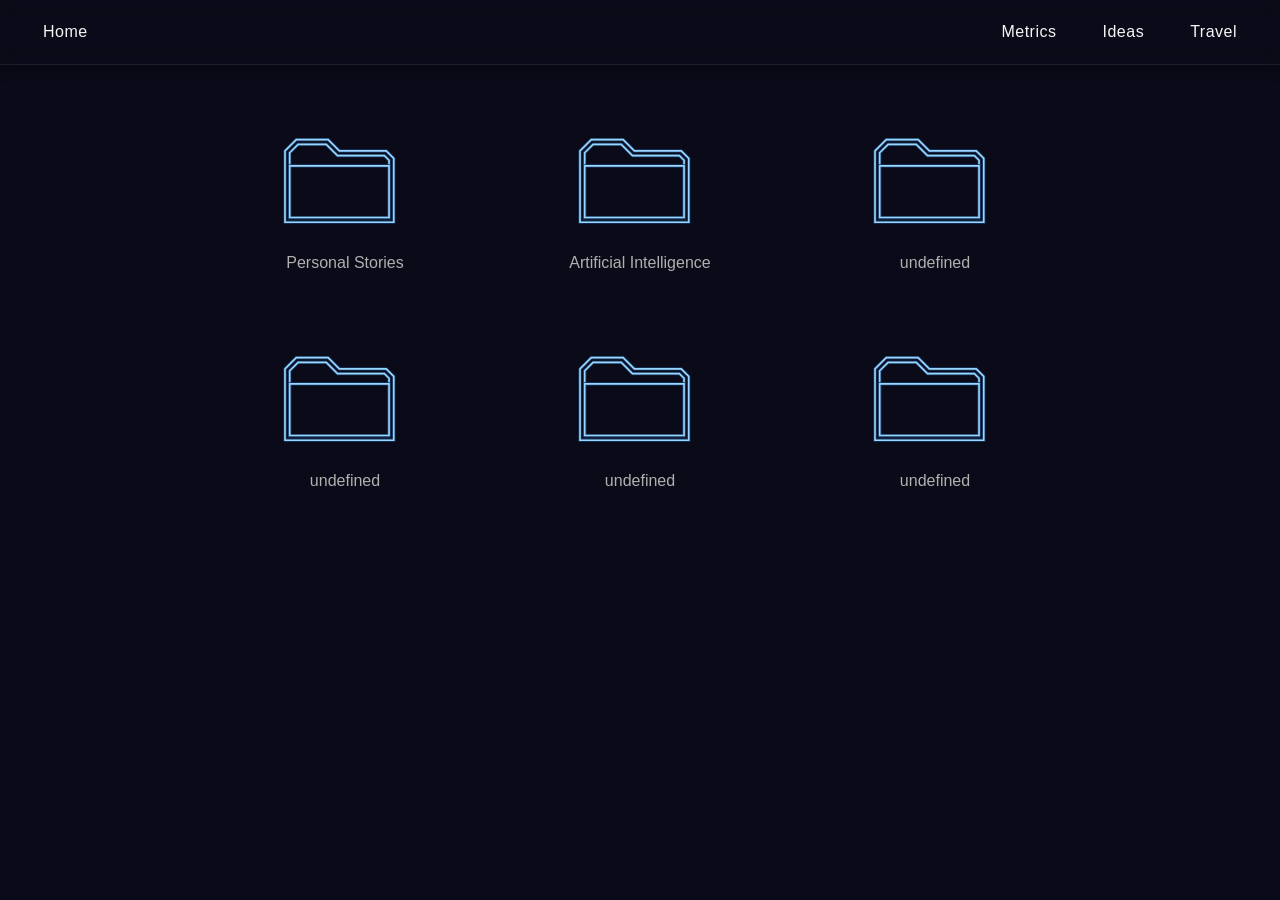
==== commit f9a96670: "Make folder navigation accessible and directly linkable" ====
--- a/ideas.html
+++ b/ideas.html
@@ -25,22 +25,22 @@
     <main class="ideas-main-content">
         <!-- ... category-grid HTML unchanged ... -->
         <div class="category-grid">
-            <div class="category-item" data-category="personal" data-category-name="Personal Stories"><span class="folder-art" aria-hidden="true"><img src="images/folder-icon.svg" alt="" class="folder-icon folder-icon-closed"><img src="images/folder-icon-open.svg" alt="" class="folder-icon folder-icon-open"></span><div class="title-container"><span class="corner-line tl-h"></span><span class="corner-line tl-v"></span><span class="corner-line tr-h"></span><span class="corner-line tr-v"></span><p>Personal Stories</p><span class="corner-line bl-h"></span><span class="corner-line bl-v"></span><span class="corner-line br-h"></span><span class="corner-line br-v"></span></div></div>
-            <div class="category-item" data-category="ai" data-category-name="Artificial Intelligence"><span class="folder-art" aria-hidden="true"><img src="images/folder-icon.svg" alt="" class="folder-icon folder-icon-closed"><img src="images/folder-icon-open.svg" alt="" class="folder-icon folder-icon-open"></span><div class="title-container"><span class="corner-line tl-h"></span><span class="corner-line tl-v"></span><span class="corner-line tr-h"></span><span class="corner-line tr-v"></span><p>Artificial Intelligence</p><span class="corner-line bl-h"></span><span class="corner-line bl-v"></span><span class="corner-line br-h"></span><span class="corner-line br-v"></span></div></div>
-            <div class="category-item category-undefined" data-category="cat3" data-category-name="undefined"><span class="folder-art" aria-hidden="true"><img src="images/folder-icon.svg" alt="" class="folder-icon folder-icon-closed"><img src="images/folder-icon-open.svg" alt="" class="folder-icon folder-icon-open"></span><div class="title-container"><span class="corner-line tl-h"></span><span class="corner-line tl-v"></span><span class="corner-line tr-h"></span><span class="corner-line tr-v"></span><p>undefined</p><span class="corner-line bl-h"></span><span class="corner-line bl-v"></span><span class="corner-line br-h"></span><span class="corner-line br-v"></span></div></div>
-            <div class="category-item category-undefined" data-category="cat4" data-category-name="undefined"><span class="folder-art" aria-hidden="true"><img src="images/folder-icon.svg" alt="" class="folder-icon folder-icon-closed"><img src="images/folder-icon-open.svg" alt="" class="folder-icon folder-icon-open"></span><div class="title-container"><span class="corner-line tl-h"></span><span class="corner-line tl-v"></span><span class="corner-line tr-h"></span><span class="corner-line tr-v"></span><p>undefined</p><span class="corner-line bl-h"></span><span class="corner-line bl-v"></span><span class="corner-line br-h"></span><span class="corner-line br-v"></span></div></div>
-            <div class="category-item category-undefined" data-category="cat5" data-category-name="undefined"><span class="folder-art" aria-hidden="true"><img src="images/folder-icon.svg" alt="" class="folder-icon folder-icon-closed"><img src="images/folder-icon-open.svg" alt="" class="folder-icon folder-icon-open"></span><div class="title-container"><span class="corner-line tl-h"></span><span class="corner-line tl-v"></span><span class="corner-line tr-h"></span><span class="corner-line tr-v"></span><p>undefined</p><span class="corner-line bl-h"></span><span class="corner-line bl-v"></span><span class="corner-line br-h"></span><span class="corner-line br-v"></span></div></div>
-            <div class="category-item category-undefined" data-category="cat6" data-category-name="undefined"><span class="folder-art" aria-hidden="true"><img src="images/folder-icon.svg" alt="" class="folder-icon folder-icon-closed"><img src="images/folder-icon-open.svg" alt="" class="folder-icon folder-icon-open"></span><div class="title-container"><span class="corner-line tl-h"></span><span class="corner-line tl-v"></span><span class="corner-line tr-h"></span><span class="corner-line tr-v"></span><p>undefined</p><span class="corner-line bl-h"></span><span class="corner-line bl-v"></span><span class="corner-line br-h"></span><span class="corner-line br-v"></span></div></div>
+            <a class="category-item" href="ideas.html?category=personal" data-category="personal" data-category-name="Personal Stories" aria-haspopup="dialog" aria-controls="categoryModal" aria-expanded="false"><span class="folder-art" aria-hidden="true"><img src="images/folder-icon.svg" alt="" width="320" height="260" class="folder-icon folder-icon-closed"><img src="images/folder-icon-open.svg" alt="" width="320" height="260" class="folder-icon folder-icon-open"></span><div class="title-container"><span class="corner-line tl-h"></span><span class="corner-line tl-v"></span><span class="corner-line tr-h"></span><span class="corner-line tr-v"></span><p>Personal Stories</p><span class="corner-line bl-h"></span><span class="corner-line bl-v"></span><span class="corner-line br-h"></span><span class="corner-line br-v"></span></div></a>
+            <a class="category-item" href="ideas.html?category=ai" data-category="ai" data-category-name="Artificial Intelligence" aria-haspopup="dialog" aria-controls="categoryModal" aria-expanded="false"><span class="folder-art" aria-hidden="true"><img src="images/folder-icon.svg" alt="" width="320" height="260" class="folder-icon folder-icon-closed"><img src="images/folder-icon-open.svg" alt="" width="320" height="260" class="folder-icon folder-icon-open"></span><div class="title-container"><span class="corner-line tl-h"></span><span class="corner-line tl-v"></span><span class="corner-line tr-h"></span><span class="corner-line tr-v"></span><p>Artificial Intelligence</p><span class="corner-line bl-h"></span><span class="corner-line bl-v"></span><span class="corner-line br-h"></span><span class="corner-line br-v"></span></div></a>
+            <a class="category-item category-undefined" href="ideas.html?category=cat3" data-category="cat3" data-category-name="undefined" aria-haspopup="dialog" aria-controls="categoryModal" aria-expanded="false" aria-label="undefined, folder 3"><span class="folder-art" aria-hidden="true"><img src="images/folder-icon.svg" alt="" width="320" height="260" class="folder-icon folder-icon-closed"><img src="images/folder-icon-open.svg" alt="" width="320" height="260" class="folder-icon folder-icon-open"></span><div class="title-container"><span class="corner-line tl-h"></span><span class="corner-line tl-v"></span><span class="corner-line tr-h"></span><span class="corner-line tr-v"></span><p>undefined</p><span class="corner-line bl-h"></span><span class="corner-line bl-v"></span><span class="corner-line br-h"></span><span class="corner-line br-v"></span></div></a>
+            <a class="category-item category-undefined" href="ideas.html?category=cat4" data-category="cat4" data-category-name="undefined" aria-haspopup="dialog" aria-controls="categoryModal" aria-expanded="false" aria-label="undefined, folder 4"><span class="folder-art" aria-hidden="true"><img src="images/folder-icon.svg" alt="" width="320" height="260" class="folder-icon folder-icon-closed"><img src="images/folder-icon-open.svg" alt="" width="320" height="260" class="folder-icon folder-icon-open"></span><div class="title-container"><span class="corner-line tl-h"></span><span class="corner-line tl-v"></span><span class="corner-line tr-h"></span><span class="corner-line tr-v"></span><p>undefined</p><span class="corner-line bl-h"></span><span class="corner-line bl-v"></span><span class="corner-line br-h"></span><span class="corner-line br-v"></span></div></a>
+            <a class="category-item category-undefined" href="ideas.html?category=cat5" data-category="cat5" data-category-name="undefined" aria-haspopup="dialog" aria-controls="categoryModal" aria-expanded="false" aria-label="undefined, folder 5"><span class="folder-art" aria-hidden="true"><img src="images/folder-icon.svg" alt="" width="320" height="260" class="folder-icon folder-icon-closed"><img src="images/folder-icon-open.svg" alt="" width="320" height="260" class="folder-icon folder-icon-open"></span><div class="title-container"><span class="corner-line tl-h"></span><span class="corner-line tl-v"></span><span class="corner-line tr-h"></span><span class="corner-line tr-v"></span><p>undefined</p><span class="corner-line bl-h"></span><span class="corner-line bl-v"></span><span class="corner-line br-h"></span><span class="corner-line br-v"></span></div></a>
+            <a class="category-item category-undefined" href="ideas.html?category=cat6" data-category="cat6" data-category-name="undefined" aria-haspopup="dialog" aria-controls="categoryModal" aria-expanded="false" aria-label="undefined, folder 6"><span class="folder-art" aria-hidden="true"><img src="images/folder-icon.svg" alt="" width="320" height="260" class="folder-icon folder-icon-closed"><img src="images/folder-icon-open.svg" alt="" width="320" height="260" class="folder-icon folder-icon-open"></span><div class="title-container"><span class="corner-line tl-h"></span><span class="corner-line tl-v"></span><span class="corner-line tr-h"></span><span class="corner-line tr-v"></span><p>undefined</p><span class="corner-line bl-h"></span><span class="corner-line bl-v"></span><span class="corner-line br-h"></span><span class="corner-line br-v"></span></div></a>
         </div>
     </main>
 
-    <div class="modal-overlay" id="categoryModal">
-        <div class="modal-content">
+    <div class="modal-overlay" id="categoryModal" inert>
+        <div class="modal-content" role="dialog" aria-modal="true" aria-labelledby="modalCategoryName" tabindex="-1">
             <div class="modal-header">
                 <div class="modal-title-bar">
                     Ideas <span class="path-separator">→</span> <span class="category-name-in-title" id="modalCategoryName">Category</span>
                 </div>
-                <button class="modal-close-button" id="modalCloseButton">×</button>
+                <button type="button" class="modal-close-button" id="modalCloseButton" aria-label="Close folder">×</button>
             </div>
             <div class="modal-column-headers">
                 <div class="col-icon"> <!-- Icon column header --> </div>
@@ -59,15 +59,17 @@
 
     <script>
         document.addEventListener('DOMContentLoaded', () => {
-            // ... (modal and category item selections as before) ...
-            const categoryGrid = document.querySelector('.category-grid');
-            const categoryItems = Array.from(categoryGrid.querySelectorAll('.category-item')); 
+            const categoryItems = Array.from(document.querySelectorAll('.category-item'));
             const folderIcons = Array.from(document.querySelectorAll('.category-item .folder-icon'));
             const modalOverlay = document.getElementById('categoryModal');
             const modalContent = modalOverlay.querySelector('.modal-content');
             const modalCloseButton = document.getElementById('modalCloseButton');
-            const modalBreadcrumbCategoryName = document.getElementById('modalCategoryName');
+            const modalCategoryName = document.getElementById('modalCategoryName');
             const modalArticleList = document.getElementById('modalArticleList');
+            const backgroundRegions = document.querySelectorAll('header, main');
+            const reducedMotion = window.matchMedia('(prefers-reduced-motion: reduce)');
+            let activeFolder = null;
+            let previousFocus = null;
 
             const articlesByCategory = { /* ... Same article data with updated dates ... */
                 personal: [ { title: "Belgrade Bar Story", date: "July 18, 2024", url: "blog/belgrade-bar-story.html", revised: null }, { title: "Greece Hotel Story", date: "February 8, 2025", url: "blog/greece-hotel-story.html", revised: "May 05, 2025" } ],
@@ -76,62 +78,132 @@
                 cat5: [ { title: "Topic 5 Article 1", date: "Feb 01, 2025", url: "#", revised: null } ], cat6: [ { title: "Topic 6 Article 1", date: "Mar 01, 2025", url: "#", revised: null } ]
             };
 
-            // Reveal categories once both the closed and open folder images are ready.
-            let imagesLoadedCount = 0;
-            const totalImages = folderIcons.length;
-            function imageLoadedOrError() { imagesLoadedCount++; if (imagesLoadedCount >= totalImages) { animateCategoryItems(); } }
-            if (totalImages === 0) { animateCategoryItems(); } else { folderIcons.forEach(iconImg => { if (iconImg.complete) { imageLoadedOrError(); } else { iconImg.addEventListener('load', imageLoadedOrError, { once: true }); iconImg.addEventListener('error', () => { console.warn("Error loading image:", iconImg.src); imageLoadedOrError(); }, { once: true }); } }); }
-            function animateCategoryItems() { categoryItems.forEach((item, index) => { setTimeout(() => { item.classList.add('visible'); }, index * 180 + 100); }); }
+            // Prepare both states before showing the folder cards.
+            Promise.all(folderIcons.map(icon => {
+                if (icon.complete) return Promise.resolve();
+                return new Promise(resolve => {
+                    icon.addEventListener('load', resolve, { once: true });
+                    icon.addEventListener('error', resolve, { once: true });
+                });
+            })).then(() => {
+                categoryItems.forEach((item, index) => {
+                    if (reducedMotion.matches) item.classList.add('visible');
+                    else setTimeout(() => item.classList.add('visible'), index * 180 + 100);
+                });
+            });
+
+            function renderArticles(category) {
+                modalArticleList.replaceChildren();
+                const articles = articlesByCategory[category] || [];
+                if (!articles.length) {
+                    const li = document.createElement('li');
+                    li.textContent = 'No articles in this category yet.';
+                    li.classList.add('show-item');
+                    modalArticleList.appendChild(li);
+                    return;
+                }
+                articles.forEach(article => {
+                    const li = document.createElement('li');
+                    li.classList.add('show-item');
+                    const iconContainer = document.createElement('div');
+                    iconContainer.className = 'article-icon-container';
+                    const icon = document.createElement('img');
+                    icon.src = 'images/folder-icon.svg';
+                    icon.alt = '';
+                    icon.className = 'article-icon';
+                    iconContainer.appendChild(icon);
+                    const info = document.createElement('div');
+                    info.className = 'article-info';
+                    const link = document.createElement('a');
+                    link.href = article.url;
+                    link.className = 'article-title';
+                    link.textContent = article.title;
+                    info.appendChild(link);
+                    const date = document.createElement('p');
+                    date.className = 'article-date';
+                    date.textContent = article.date;
+                    const revised = document.createElement('p');
+                    revised.className = 'article-revised';
+                    revised.textContent = article.revised || 'X';
+                    li.append(iconContainer, info, date, revised);
+                    modalArticleList.appendChild(li);
+                });
+            }
+
+            function openFolder(item) {
+                if (!activeFolder) previousFocus = document.activeElement;
+                if (activeFolder) activeFolder.setAttribute('aria-expanded', 'false');
+                activeFolder = item;
+                item.setAttribute('aria-expanded', 'true');
+                modalCategoryName.textContent = item.getAttribute('aria-label') || item.dataset.categoryName;
+                renderArticles(item.dataset.category);
+                backgroundRegions.forEach(region => { region.inert = true; });
+                modalOverlay.inert = false;
+                modalOverlay.classList.add('visible');
+                modalCloseButton.focus({ preventScroll: true });
+            }
+
+            function closeFolder() {
+                if (!activeFolder) return;
+                const focusTarget = previousFocus && previousFocus !== document.body
+                    ? previousFocus : activeFolder;
+                activeFolder.setAttribute('aria-expanded', 'false');
+                activeFolder = null;
+                modalOverlay.classList.remove('visible');
+                modalOverlay.inert = true;
+                backgroundRegions.forEach(region => { region.inert = false; });
+                focusTarget.focus({ preventScroll: true });
+            }
+
+            function syncFolderFromUrl() {
+                const category = new URL(window.location.href).searchParams.get('category');
+                const item = categoryItems.find(item => item.dataset.category === category);
+                if (item) openFolder(item);
+                else closeFolder();
+            }
+
+            function requestClose() {
+                closeFolder();
+                if (history.state && history.state.folderNavigation) history.back();
+                else {
+                    const url = new URL(window.location.href);
+                    url.searchParams.delete('category');
+                    history.replaceState(history.state, '', url);
+                }
+            }
 
             categoryItems.forEach(item => {
-                item.addEventListener('click', () => { 
-                    const category = item.dataset.category; 
-                    const categoryName = item.querySelector('p').textContent || "Category"; 
-                    const articles = articlesByCategory[category] || [];
-
-                    modalBreadcrumbCategoryName.textContent = categoryName; 
-                    modalArticleList.innerHTML = ''; 
-
-                    if (articles.length === 0) { /* ... no articles message ... */
-                        const li = document.createElement('li'); li.style.textAlign = 'center'; li.style.padding = '20px 0'; li.textContent = 'No articles in this category yet.'; modalArticleList.appendChild(li); setTimeout(() => li.classList.add('show-item'), 50);
-                    } else {
-                        articles.forEach((article, index) => {
-                            const li = document.createElement('li'); 
-                            const revisedDate = article.revised ? article.revised : 'X'; 
-                            // REMOVED explicit span separators from here
-                            li.innerHTML = `
-                                <div class="article-icon-container">
-                                    <img src="images/folder-icon.svg" alt="Article" class="article-icon">
-                                </div>
-                                <div class="article-info">
-                                    <a href="${article.url}" class="article-title">${article.title}</a>
-                                </div>
-                                <p class="article-date">${article.date}</p>
-                                <p class="article-revised">${revisedDate}</p> 
-                            `; 
-                            modalArticleList.appendChild(li); 
-                            setTimeout(() => {
-                                li.classList.add('show-item');
-                            }, index * 250 + 150); 
-                        });
+                item.addEventListener('click', event => {
+                    // Retain normal link behavior for new tabs and modified clicks.
+                    if (event.button !== 0 || event.metaKey || event.ctrlKey || event.shiftKey || event.altKey) return;
+                    event.preventDefault();
+                    history.pushState({ folderNavigation: true }, '', item.href);
+                    openFolder(item);
+                });
+            });
+            window.addEventListener('popstate', syncFolderFromUrl);
+            modalCloseButton.addEventListener('click', requestClose);
+            modalOverlay.addEventListener('click', event => {
+                if (event.target === modalOverlay) requestClose();
+            });
+            modalOverlay.addEventListener('keydown', event => {
+                if (event.key === 'Escape') {
+                    event.preventDefault();
+                    requestClose();
+                } else if (event.key === 'Tab') {
+                    const focusable = Array.from(modalContent.querySelectorAll('button, a[href]'));
+                    const first = focusable[0];
+                    const last = focusable[focusable.length - 1];
+                    if (event.shiftKey && document.activeElement === first) {
+                        event.preventDefault();
+                        last.focus();
+                    } else if (!event.shiftKey && document.activeElement === last) {
+                        event.preventDefault();
+                        first.focus();
                     }
-                    // ... (rest of modal open animation logic - unchanged) ...
-                    const iconRect = item.querySelector('.folder-icon').getBoundingClientRect(); const iconCenterX = iconRect.left + iconRect.width / 2; const iconCenterY = iconRect.top + iconRect.height / 2;
-                    modalContent.style.transformOrigin = `${iconCenterX}px ${iconCenterY}px`; modalContent.style.transform = 'scale(0.05)'; modalContent.style.opacity = '0';
-                    modalOverlay.style.opacity = '0'; modalOverlay.classList.add('visible');
-                    requestAnimationFrame(() => { modalOverlay.style.opacity = '1'; requestAnimationFrame(() => { modalContent.style.transform = 'scale(1)'; modalContent.style.opacity = '1'; }); });
-                });
-            });
-
-            function closeModal() { /* ... closeModal unchanged ... */
-                const modalRect = modalContent.getBoundingClientRect(); modalContent.style.transformOrigin = `${modalRect.width / 2}px ${modalRect.height / 2}px`;
-                modalContent.style.transform = 'scale(0.5)'; modalContent.style.opacity = '0'; modalOverlay.style.opacity = '0';
-                setTimeout(() => { modalOverlay.classList.remove('visible'); modalContent.style.transform = 'scale(0.5)'; modalContent.style.opacity = '0'; }, 300); 
-            }
-
-            modalCloseButton.addEventListener('click', closeModal);
-            modalOverlay.addEventListener('click', (event) => { if (event.target === modalOverlay) { closeModal(); } });
-            document.addEventListener('keydown', (event) => { if (event.key === 'Escape' && modalOverlay.classList.contains('visible')) { closeModal(); } });
+                }
+            });
+            syncFolderFromUrl();
         });
     </script>
 
--- a/style.css
+++ b/style.css
@@ -239,6 +239,12 @@
     display: grid; grid-template-columns: repeat(3, minmax(180px, 1fr)); gap: 35px; 
     max-width: 850px; width: 90%; margin: 0 auto; 
 }
+@media (max-width: 650px) {
+    .category-grid { grid-template-columns: repeat(2, minmax(0, 1fr)); }
+}
+@media (max-width: 440px) {
+    .category-grid { grid-template-columns: minmax(0, 1fr); }
+}
 .category-item { /* ... styles for .category-item ... */
     display: flex; flex-direction: column; align-items: center; text-align: center;
     text-decoration: none; color: #F5F5F5; padding: 5px; background-color: transparent; 
@@ -247,7 +253,22 @@
     transition: opacity 0.5s ease-out 0.1s, transform 0.5s ease-out 0.1s;
 }
 .category-item.visible { opacity: 1; transform: translateY(0); }
-.folder-icon { width: 150px; height: 150px; margin-bottom: 8px; object-fit: contain; transition: transform 0.3s ease; }
+.category-item:focus-visible {
+    outline: 2px solid #99D5FF;
+    outline-offset: 4px;
+}
+.folder-art { position: relative; display: block; width: 150px; height: 150px; margin-bottom: -8px; }
+.folder-art .folder-icon {
+    position: absolute;
+    inset: 0;
+    display: block;
+    width: 100%;
+    height: 100%;
+    object-fit: contain;
+    transition: opacity 180ms ease, transform 180ms ease;
+}
+.folder-icon-closed { opacity: var(--folder-closed, 1); }
+.folder-icon-open { opacity: var(--folder-open, 0); transform: translateY(var(--folder-lift, 2px)); }
 .category-item .title-container {
     position: relative;
     display: grid;
@@ -256,11 +277,11 @@
     padding: 6px 14px;
     box-sizing: border-box;
 }
-.category-item p { margin: 0; font-size: 1em; font-weight: 500; line-height: 1.2; text-align: center; color: #b0b0b0; transition: color 0.3s ease, opacity 0.3s ease 0.05s; opacity: 1; position: relative; z-index: 1;}
+.category-item p { margin: 0; font-size: 1em; font-weight: 500; line-height: 1.2; text-align: center; color: var(--folder-label-color, #b0b0b0); transition: color 0.3s ease, opacity 0.3s ease 0.05s; opacity: 1; position: relative; z-index: 1;}
 .category-item.visible p { opacity: 1; }
-.title-container .corner-line { position: absolute; background-color: #ADD8E6; opacity: 0; transition: opacity 0.2s ease, width 0.2s ease, height 0.2s ease; z-index: 0; }
-.title-container .tl-h, .title-container .tr-h, .title-container .bl-h, .title-container .br-h { height: 2px; width: 0; }
-.title-container .tl-v, .title-container .tr-v, .title-container .bl-v, .title-container .br-v { width: 2px; height: 0; }
+.title-container .corner-line { position: absolute; background-color: #ADD8E6; opacity: var(--folder-corner-opacity, 0); transition: opacity 0.2s ease, width 0.2s ease, height 0.2s ease; z-index: 0; }
+.title-container .tl-h, .title-container .tr-h, .title-container .bl-h, .title-container .br-h { height: 2px; width: var(--folder-corner-width, 0); }
+.title-container .tl-v, .title-container .tr-v, .title-container .bl-v, .title-container .br-v { width: 2px; height: var(--folder-corner-height, 0); }
 .title-container .tl-h { top: 0; left: 0; transform-origin: left; }
 .title-container .tl-v { top: 0; left: 0; transform-origin: top; }
 .title-container .tr-h { top: 0; right: 0; transform-origin: right; }
@@ -269,11 +290,26 @@
 .title-container .bl-v { bottom: 0; left: 0; transform-origin: bottom; }
 .title-container .br-h { bottom: 0; right: 0; transform-origin: right; }
 .title-container .br-v { bottom: 0; right: 0; transform-origin: bottom; }
-.category-item:hover .folder-icon { transform: scale(1.03); }
-.category-item:hover p { color: #ADD8E6; }
-.category-item:hover .corner-line { opacity: 1; }
-.category-item:hover .tl-h, .category-item:hover .tr-h, .category-item:hover .bl-h, .category-item:hover .br-h { width: 15px; } 
-.category-item:hover .tl-v, .category-item:hover .tr-v, .category-item:hover .bl-v, .category-item:hover .br-v { height: 10px; } 
+.category-item:is(:focus-visible, :active, [aria-expanded="true"]) {
+    --folder-open: 1;
+    --folder-closed: 0;
+    --folder-lift: 0px;
+    --folder-label-color: #ADD8E6;
+    --folder-corner-opacity: 1;
+    --folder-corner-width: 15px;
+    --folder-corner-height: 10px;
+}
+@media (hover: hover) and (pointer: fine) {
+    .category-item:hover {
+        --folder-open: 1;
+        --folder-closed: 0;
+        --folder-lift: 0px;
+        --folder-label-color: #ADD8E6;
+        --folder-corner-opacity: 1;
+        --folder-corner-width: 15px;
+        --folder-corner-height: 10px;
+    }
+}
 
 /* === Modal Styles === */
 .modal-overlay {
@@ -353,7 +389,7 @@
 .modal-article-list li:last-child { border-bottom: none; }
 .modal-article-list li.show-item { opacity: 1; transform: translateY(0); }
 .modal-article-list .article-icon-container { display: flex; align-items: center;}
-.modal-article-list .article-icon { width: 20px; height: 20px; object-fit: contain; filter: invert(70%) sepia(10%) saturate(100%) hue-rotate(180deg) brightness(100%) contrast(90%); }
+.modal-article-list .article-icon { width: 26px; height: 24px; object-fit: contain; }
 .modal-article-list .article-info { text-align: left; min-width: 0; } 
 .modal-article-list .article-title { font-size: 1.05em; color: #C8C8E0; text-decoration: none; display: inline; margin-bottom: 2px; transition: color .2s ease; white-space: normal; }
 .modal-article-list .article-title:hover { color: #E8E8FF; }
@@ -425,3 +461,25 @@
 .blog-post-content .post-body figure img { max-width: 100%; height: auto; border-radius: 8px; box-shadow: 0 4px 15px rgba(0,0,0,0.2); }
 .blog-post-content .post-body figcaption { font-size: 0.9em; color: #9999AA; margin-top: 10px; font-style: italic; }
 .blog-post-content blockquote { border-left: 3px solid #FFC04D; padding-left: 20px; margin: 20px 0; font-style: italic; color: #A0A0B0; }
+
+.modal-close-button:focus-visible,
+.modal-article-list a:focus-visible {
+    outline: 2px solid #99D5FF;
+    outline-offset: 3px;
+}
+
+@media (prefers-reduced-motion: reduce) {
+    .category-item,
+    .folder-art .folder-icon,
+    .category-item p,
+    .title-container .corner-line,
+    .modal-overlay,
+    .modal-content,
+    .modal-article-list li {
+        transition: none;
+    }
+    .category-item,
+    .modal-article-list li { opacity: 1; transform: none; }
+    .folder-art .folder-icon,
+    .modal-content { transform: none; }
+}
